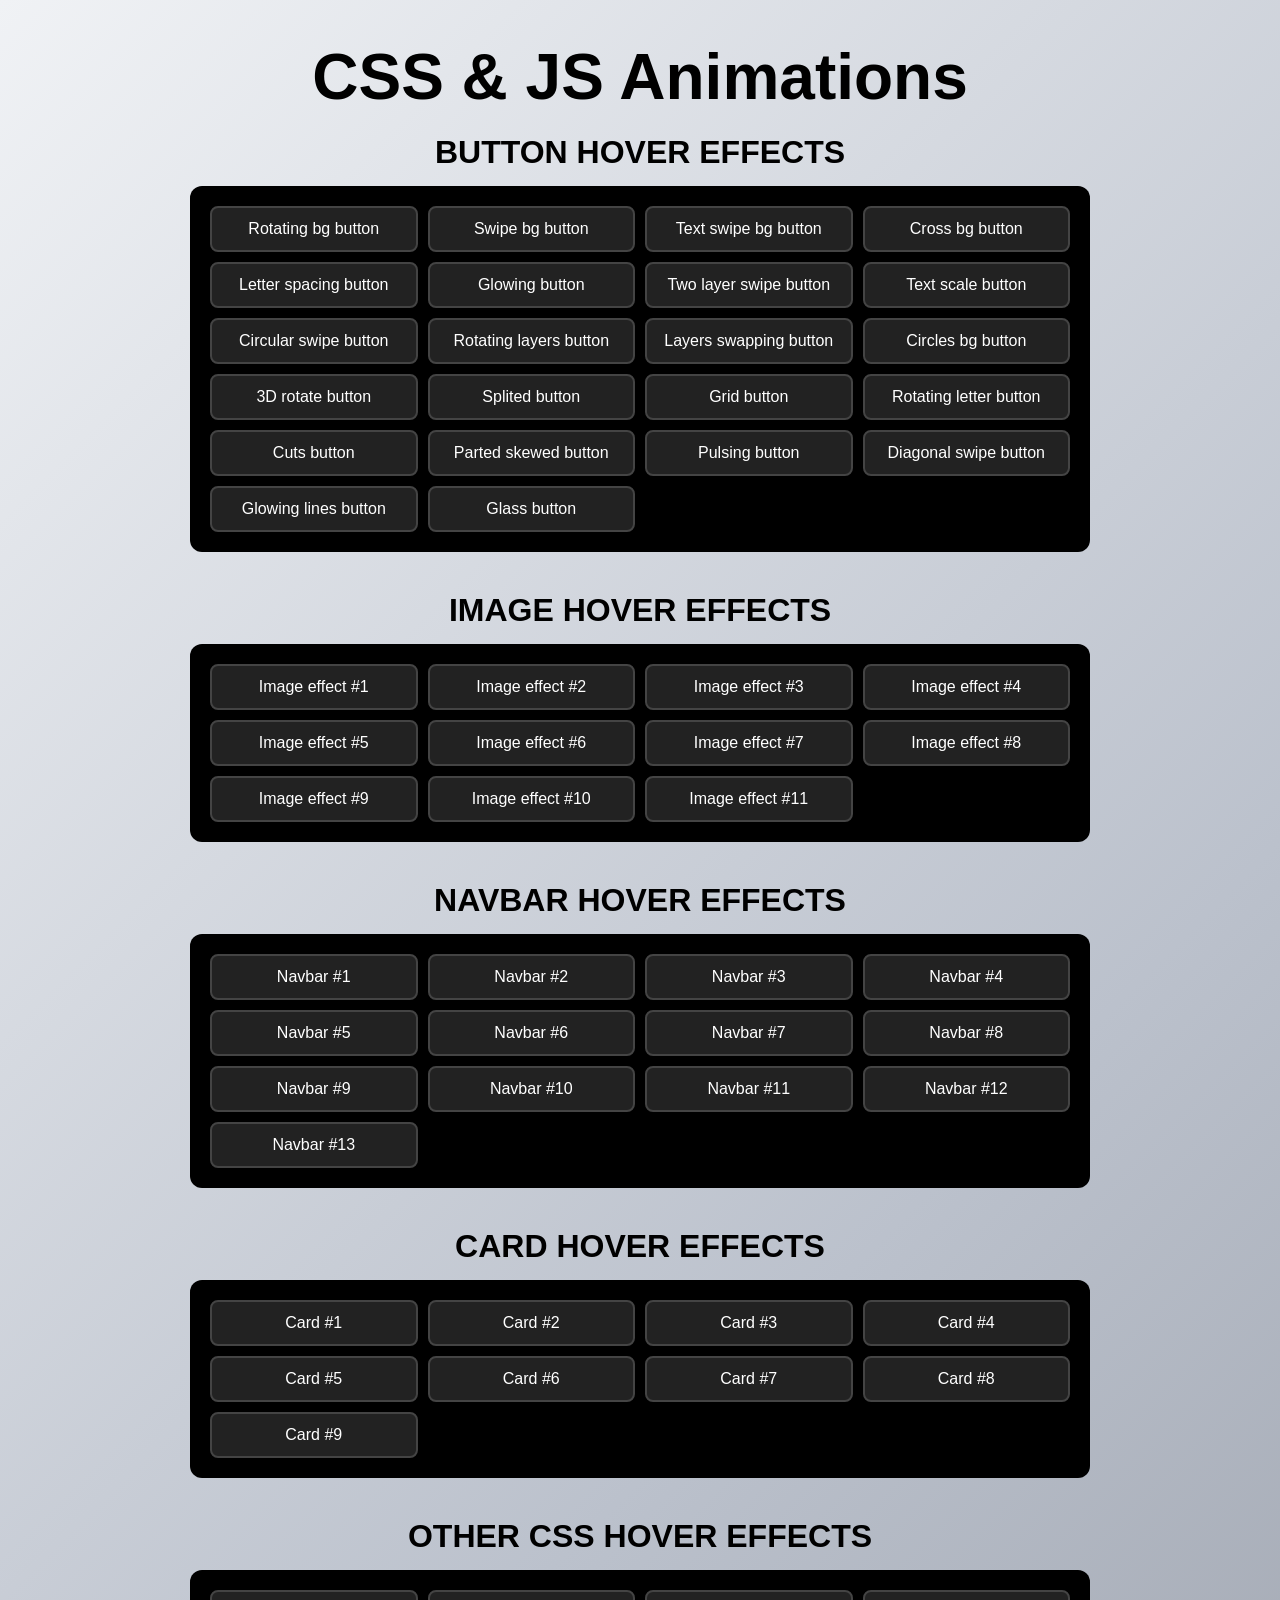
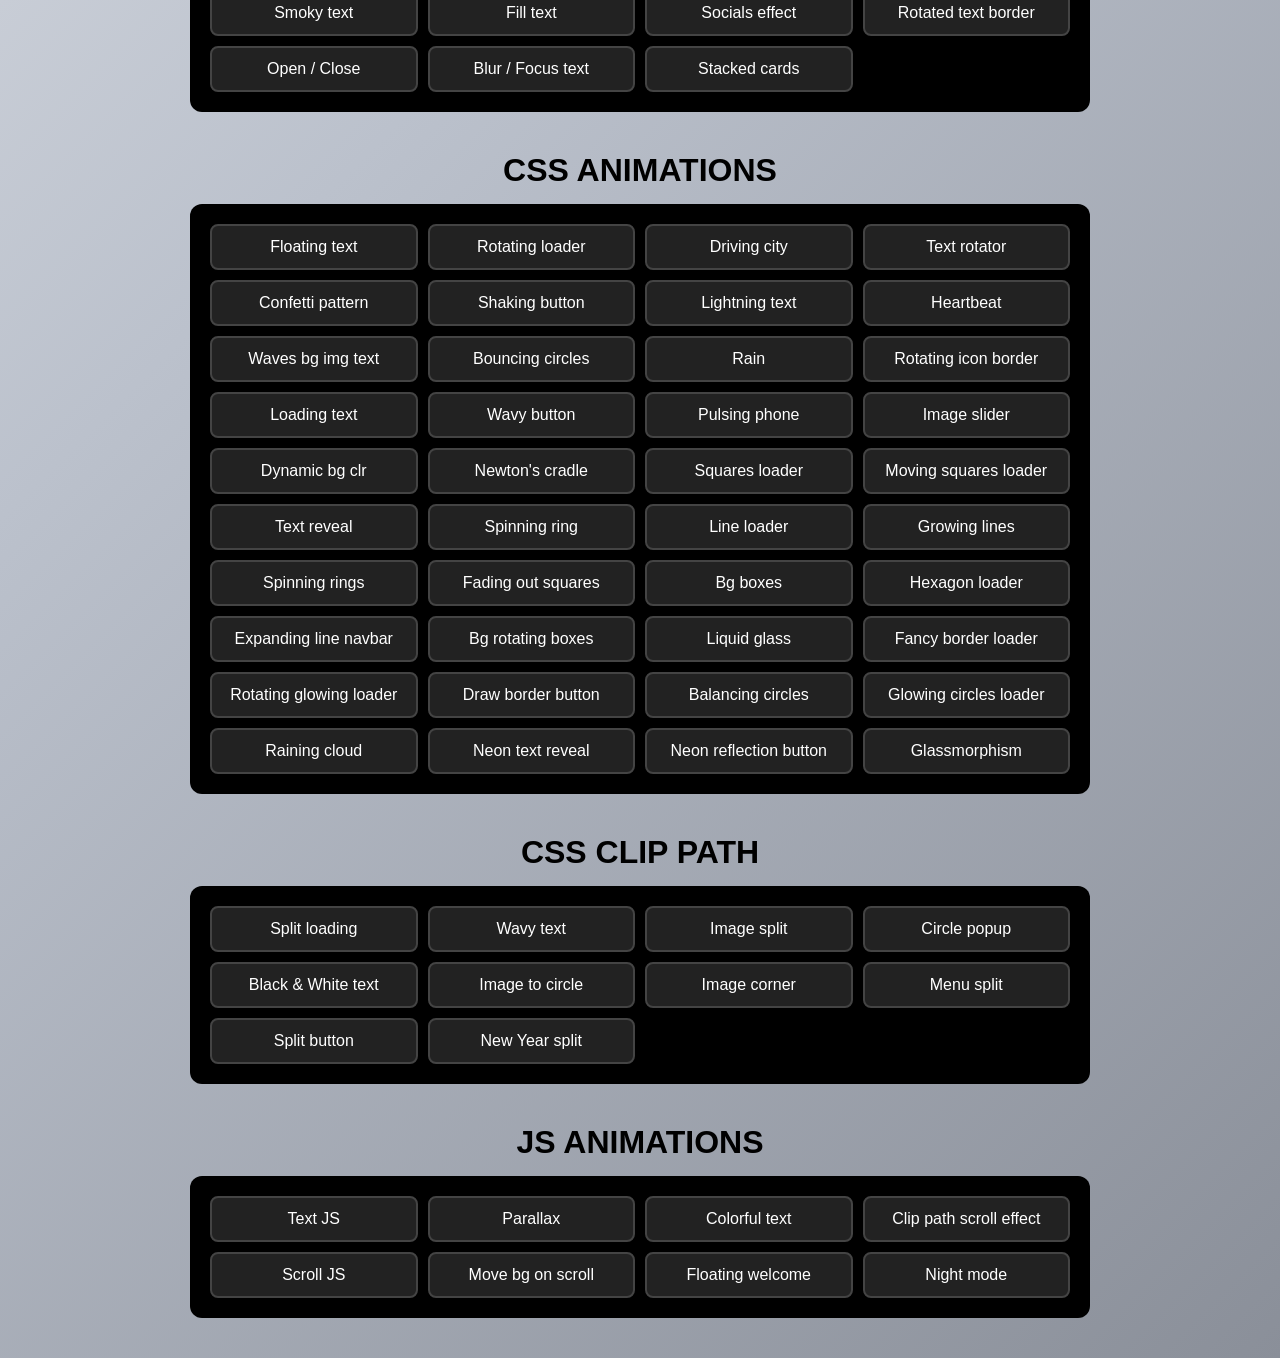
==== index.html @ e8895941 "Add night mode feature with HTML, CSS, and JavaScript" ====
<!DOCTYPE html>
<html lang="en">
  <head>
    <meta charset="UTF-8" />
    <meta name="viewport" content="width=device-width, initial-scale=1.0" />
    <title>CSS & JS Animations</title>
    <link rel="stylesheet" href="styles.css" />
  </head>
  <body>
    <div class="container">
      <h1 class="title">CSS & JS Animations</h1>
      <section class="section">
        <h2 class="section-title">Button hover effects</h2>
        <ul class="grid">
          <li class="grid-item">
            <a href="rotating-bg-button" class="btn">Rotating bg button</a>
          </li>
          <li class="grid-item">
            <a href="swipe-bg-button" class="btn">Swipe bg button</a>
          </li>
          <li class="grid-item">
            <a href="text-swipe-bg-button" class="btn">Text swipe bg button</a>
          </li>
          <li class="grid-item">
            <a href="cross-bg-button" class="btn">Cross bg button</a>
          </li>
          <li class="grid-item">
            <a href="letter-spacing-button" class="btn"
              >Letter spacing button</a
            >
          </li>
          <li class="grid-item">
            <a href="glowing-button" class="btn">Glowing button</a>
          </li>
          <li class="grid-item">
            <a href="two-layer-swipe-button" class="btn"
              >Two layer swipe button</a
            >
          </li>
          <li class="grid-item">
            <a href="text-scale-button" class="btn">Text scale button</a>
          </li>
          <li class="grid-item">
            <a href="circular-swipe-button" class="btn"
              >Circular swipe button</a
            >
          </li>
          <li class="grid-item">
            <a href="rotating-layers-button" class="btn"
              >Rotating layers button</a
            >
          </li>
          <li class="grid-item">
            <a href="layers-swapping-button" class="btn"
              >Layers swapping button</a
            >
          </li>
          <li class="grid-item">
            <a href="circles-bg-button" class="btn">Circles bg button</a>
          </li>
          <li class="grid-item">
            <a href="3d-rotate-button" class="btn">3D rotate button</a>
          </li>
          <li class="grid-item">
            <a href="splited-button" class="btn">Splited button</a>
          </li>
          <li class="grid-item">
            <a href="grid-button" class="btn">Grid button</a>
          </li>
          <li class="grid-item">
            <a href="rotating-letter-button" class="btn"
              >Rotating letter button</a
            >
          </li>
          <li class="grid-item">
            <a href="cuts-button" class="btn">Cuts button</a>
          </li>
          <li class="grid-item">
            <a href="parted-skewed-button" class="btn">Parted skewed button</a>
          </li>
          <li class="grid-item">
            <a href="pulsing-button" class="btn">Pulsing button</a>
          </li>
          <li class="grid-item">
            <a href="diagonal-swipe-button" class="btn"
              >Diagonal swipe button</a
            >
          </li>
          <li class="grid-item">
            <a href="glowing-lines-button" class="btn">Glowing lines button</a>
          </li>
          <li class="grid-item">
            <a href="glass-button" class="btn">Glass button</a>
          </li>
        </ul>
      </section>
      <section class="section">
        <h2 class="section-title">Image hover effects</h2>
        <ul class="grid">
          <li class="grid-item">
            <a href="image-effect-1" class="btn">Image effect #1</a>
          </li>
          <li class="grid-item">
            <a href="image-effect-2" class="btn">Image effect #2</a>
          </li>
          <li class="grid-item">
            <a href="image-effect-3" class="btn">Image effect #3</a>
          </li>
          <li class="grid-item">
            <a href="image-effect-4" class="btn">Image effect #4</a>
          </li>
          <li class="grid-item">
            <a href="image-effect-5" class="btn">Image effect #5</a>
          </li>
          <li class="grid-item">
            <a href="image-effect-6" class="btn">Image effect #6</a>
          </li>
          <li class="grid-item">
            <a href="image-effect-7" class="btn">Image effect #7</a>
          </li>
          <li class="grid-item">
            <a href="image-effect-8" class="btn">Image effect #8</a>
          </li>
          <li class="grid-item">
            <a href="image-effect-9" class="btn">Image effect #9</a>
          </li>
          <li class="grid-item">
            <a href="image-effect-10" class="btn">Image effect #10</a>
          </li>
          <li class="grid-item">
            <a href="image-effect-11" class="btn">Image effect #11</a>
          </li>
        </ul>
      </section>
      <section class="section">
        <h2 class="section-title">Navbar hover effects</h2>
        <ul class="grid">
          <li class="grid-item">
            <a href="navbar-1" class="btn">Navbar #1</a>
          </li>
          <li class="grid-item">
            <a href="navbar-2" class="btn">Navbar #2</a>
          </li>
          <li class="grid-item">
            <a href="navbar-3" class="btn">Navbar #3</a>
          </li>
          <li class="grid-item">
            <a href="navbar-4" class="btn">Navbar #4</a>
          </li>
          <li class="grid-item">
            <a href="navbar-5" class="btn">Navbar #5</a>
          </li>
          <li class="grid-item">
            <a href="navbar-6" class="btn">Navbar #6</a>
          </li>
          <li class="grid-item">
            <a href="navbar-7" class="btn">Navbar #7</a>
          </li>
          <li class="grid-item">
            <a href="navbar-8" class="btn">Navbar #8</a>
          </li>
          <li class="grid-item">
            <a href="navbar-9" class="btn">Navbar #9</a>
          </li>
          <li class="grid-item">
            <a href="navbar-10" class="btn">Navbar #10</a>
          </li>
          <li class="grid-item">
            <a href="navbar-11" class="btn">Navbar #11</a>
          </li>
          <li class="grid-item">
            <a href="navbar-12" class="btn">Navbar #12</a>
          </li>
          <li class="grid-item">
            <a href="navbar-13" class="btn">Navbar #13</a>
          </li>
        </ul>
      </section>
      <section class="section">
        <h2 class="section-title">Card hover effects</h2>
        <ul class="grid">
          <li class="grid-item">
            <a href="card-1" class="btn">Card #1</a>
          </li>
          <li class="grid-item">
            <a href="card-2" class="btn">Card #2</a>
          </li>
          <li class="grid-item">
            <a href="card-3" class="btn">Card #3</a>
          </li>
          <li class="grid-item">
            <a href="card-4" class="btn">Card #4</a>
          </li>
          <li class="grid-item">
            <a href="card-5" class="btn">Card #5</a>
          </li>
          <li class="grid-item">
            <a href="card-6" class="btn">Card #6</a>
          </li>
          <li class="grid-item">
            <a href="card-7" class="btn">Card #7</a>
          </li>
          <li class="grid-item">
            <a href="card-8" class="btn">Card #8</a>
          </li>
          <li class="grid-item">
            <a href="card-9" class="btn">Card #9</a>
          </li>
        </ul>
      </section>
      <section class="section">
        <h2 class="section-title">Other CSS hover effects</h2>
        <ul class="grid">
          <li class="grid-item">
            <a href="smoky-text" class="btn">Smoky text</a>
          </li>
          <li class="grid-item">
            <a href="fill-text" class="btn">Fill text</a>
          </li>
          <li class="grid-item">
            <a href="socials-effect" class="btn">Socials effect</a>
          </li>
          <li class="grid-item">
            <a href="rotated-text-border" class="btn">Rotated text border</a>
          </li>
          <li class="grid-item">
            <a href="open-close" class="btn">Open / Close</a>
          </li>
          <li class="grid-item">
            <a href="blur-focus-text" class="btn">Blur / Focus text</a>
          </li>
          <li class="grid-item">
            <a href="stacked-cards" class="btn">Stacked cards</a>
          </li>
        </ul>
      </section>
      <section class="section">
        <h2 class="section-title">CSS Animations</h2>
        <ul class="grid">
          <li class="grid-item">
            <a href="floating-text" class="btn">Floating text</a>
          </li>
          <li class="grid-item">
            <a href="rotating-loader" class="btn">Rotating loader</a>
          </li>
          <li class="grid-item">
            <a href="driving-city" class="btn">Driving city</a>
          </li>
          <li class="grid-item">
            <a href="text-rotator" class="btn">Text rotator</a>
          </li>
          <li class="grid-item">
            <a href="confetti-pattern" class="btn">Confetti pattern</a>
          </li>
          <li class="grid-item">
            <a href="shaking-button" class="btn">Shaking button</a>
          </li>
          <li class="grid-item">
            <a href="lightning-text" class="btn">Lightning text</a>
          </li>
          <li class="grid-item">
            <a href="heartbeat" class="btn">Heartbeat</a>
          </li>
          <li class="grid-item">
            <a href="waves-bgimg-text" class="btn">Waves bg img text</a>
          </li>
          <li class="grid-item">
            <a href="bouncing-circles" class="btn">Bouncing circles</a>
          </li>
          <li class="grid-item">
            <a href="rain" class="btn">Rain</a>
          </li>
          <li class="grid-item">
            <a href="rotating-icon-border" class="btn">Rotating icon border</a>
          </li>
          <li class="grid-item">
            <a href="loading-text" class="btn">Loading text</a>
          </li>
          <li class="grid-item">
            <a href="wavy-button" class="btn">Wavy button</a>
          </li>
          <li class="grid-item">
            <a href="pulsing-phone" class="btn">Pulsing phone</a>
          </li>
          <li class="grid-item">
            <a href="image-slider" class="btn">Image slider</a>
          </li>
          <li class="grid-item">
            <a href="dynamic-bg-clr" class="btn">Dynamic bg clr</a>
          </li>
          <li class="grid-item">
            <a href="newton-cradle" class="btn">Newton's cradle</a>
          </li>
          <li class="grid-item">
            <a href="squares-loader" class="btn">Squares loader</a>
          </li>
          <li class="grid-item">
            <a href="moving-squares" class="btn">Moving squares loader</a>
          </li>
          <li class="grid-item">
            <a href="text-reveal" class="btn">Text reveal</a>
          </li>
          <li class="grid-item">
            <a href="spinning-ring" class="btn">Spinning ring</a>
          </li>
          <li class="grid-item">
            <a href="line-loader" class="btn">Line loader</a>
          </li>
          <li class="grid-item">
            <a href="growing-lines" class="btn">Growing lines</a>
          </li>
          <li class="grid-item">
            <a href="spinning-rings" class="btn">Spinning rings</a>
          </li>
          <li class="grid-item">
            <a href="fading-out-squares" class="btn">Fading out squares</a>
          </li>
          <li class="grid-item">
            <a href="bg-boxes" class="btn">Bg boxes</a>
          </li>
          <li class="grid-item">
            <a href="hexagon-loader" class="btn">Hexagon loader</a>
          </li>
          <li class="grid-item">
            <a href="expanding-line-navbar" class="btn"
              >Expanding line navbar</a
            >
          </li>
          <li class="grid-item">
            <a href="bg-rotating-boxes" class="btn">Bg rotating boxes</a>
          </li>
          <li class="grid-item">
            <a href="liquid" class="btn">Liquid glass</a>
          </li>
          <li class="grid-item">
            <a href="fancy-border-loader" class="btn">Fancy border loader</a>
          </li>
          <li class="grid-item">
            <a href="rotating-glowing-loader" class="btn"
              >Rotating glowing loader</a
            >
          </li>
          <li class="grid-item">
            <a href="draw-border-button" class="btn">Draw border button</a>
          </li>
          <li class="grid-item">
            <a href="balancing-circles" class="btn">Balancing circles</a>
          </li>
          <li class="grid-item">
            <a href="glowing-circles-loader" class="btn"
              >Glowing circles loader</a
            >
          </li>
          <li class="grid-item">
            <a href="raining-cloud" class="btn">Raining cloud</a>
          </li>
          <li class="grid-item">
            <a href="neon-text-reveal" class="btn">Neon text reveal</a>
          </li>
          <li class="grid-item">
            <a href="neon-reflection-button" class="btn"
              >Neon reflection button</a
            >
          </li>
          <li class="grid-item">
            <a href="glassmorphism" class="btn">Glassmorphism</a>
          </li>
        </ul>
      </section>
      <section class="section">
        <h2 class="section-title">CSS Clip path</h2>
        <ul class="grid">
          <li class="grid-item">
            <a href="split-loading" class="btn">Split loading</a>
          </li>
          <li class="grid-item">
            <a href="wavy-text" class="btn">Wavy text</a>
          </li>
          <li class="grid-item">
            <a href="image-split" class="btn">Image split</a>
          </li>
          <li class="grid-item">
            <a href="circle-popup" class="btn">Circle popup</a>
          </li>
          <li class="grid-item">
            <a href="black-white-text" class="btn">Black & White text</a>
          </li>
          <li class="grid-item">
            <a href="image-to-circle" class="btn">Image to circle</a>
          </li>
          <li class="grid-item">
            <a href="image-corner" class="btn">Image corner</a>
          </li>
          <li class="grid-item">
            <a href="menu-split" class="btn">Menu split</a>
          </li>
          <li class="grid-item">
            <a href="split-button" class="btn">Split button</a>
          </li>
          <li class="grid-item">
            <a href="new-year-split" class="btn">New Year split</a>
          </li>
        </ul>
      </section>
      <section class="section">
        <h2 class="section-title">JS animations</h2>
        <ul class="grid">
          <li class="grid-item">
            <a href="text-js" class="btn">Text JS</a>
          </li>
          <li class="grid-item">
            <a href="parallax" class="btn">Parallax</a>
          </li>
          <li class="grid-item">
            <a href="colorful-text" class="btn">Colorful text</a>
          </li>
          <li class="grid-item">
            <a href="clip-path-js" class="btn">Clip path scroll effect</a>
          </li>
          <li class="grid-item">
            <a href="scroll-js" class="btn">Scroll JS</a>
          </li>
          <li class="grid-item">
            <a href="moving-bg-scroll" class="btn">Move bg on scroll</a>
          </li>
          <li class="grid-item">
            <a href="floating-welcome" class="btn">Floating welcome</a>
          </li>
          <li class="grid-item">
            <a href="night-mode" class="btn">Night mode</a>
          </li>
        </ul>
      </section>
    </div>
  </body>
</html>
---- styles.css ----
* {
  margin: 0;
  padding: 0;
  box-sizing: border-box;
  font-family: Arial, sans-serif;
}

body {
  background: linear-gradient(135deg, #f0f2f5 0%, #bbc1cc 50%, #8a8f99 100%);
}

.container {
  max-width: 900px;
  margin: 40px auto;
  text-align: center;
}

.title {
  font-size: 4rem;
  font-weight: bold;
  margin-bottom: 20px;
}

.section {
  margin-bottom: 40px;
}

.section-title {
  font-size: 2rem;
  font-weight: bold;
  margin-bottom: 15px;
  text-transform: uppercase;
}

.grid {
  display: grid;
  grid-template-columns: repeat(auto-fit, minmax(200px, 1fr));
  gap: 10px;
  list-style: none;
  padding: 20px;
  background: #000;
  border-radius: 12px;
}

.btn {
  display: block;
  padding: 12px 16px;
  font-size: 1rem;
  text-align: center;
  color: #fff;
  background: #222;
  border: 2px solid #444;
  border-radius: 8px;
  text-decoration: none;
  transition: all 0.3s ease;
}

.btn:hover {
  background: #444;
  border-color: #fff;
}
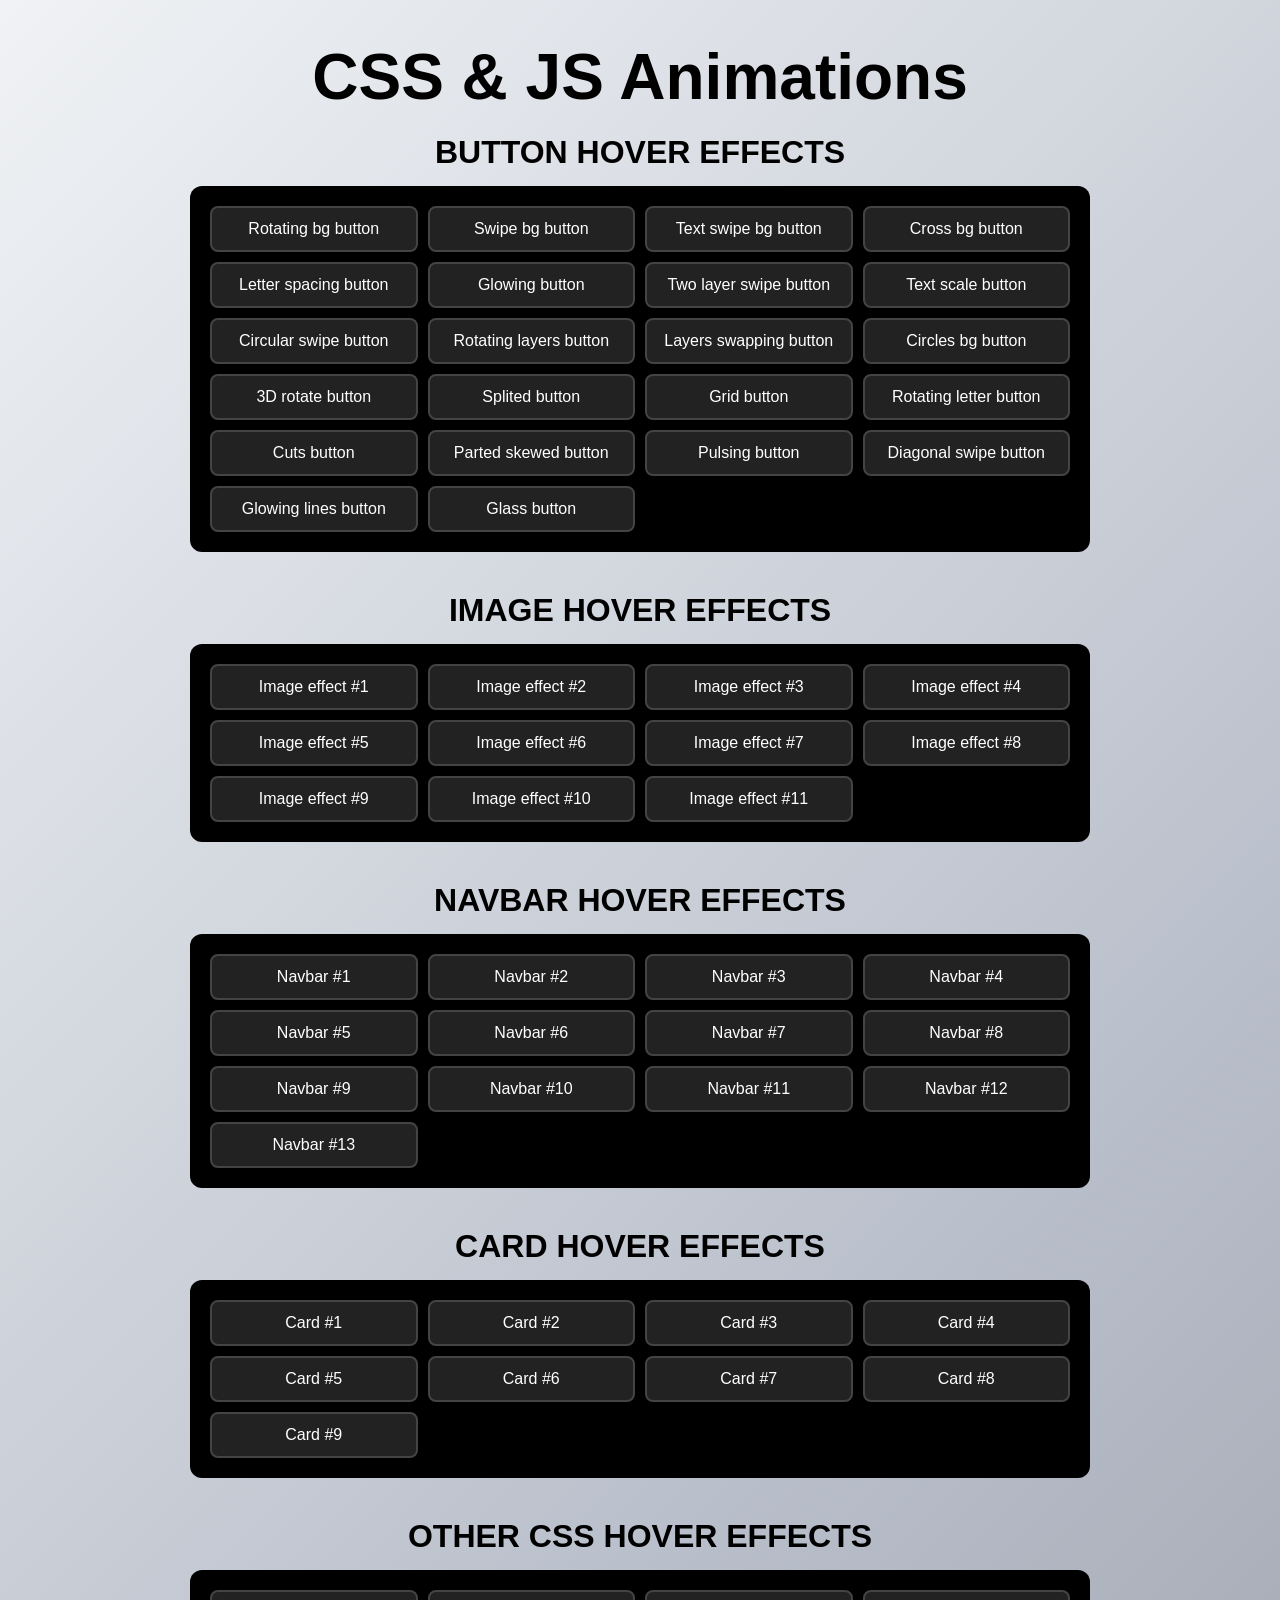
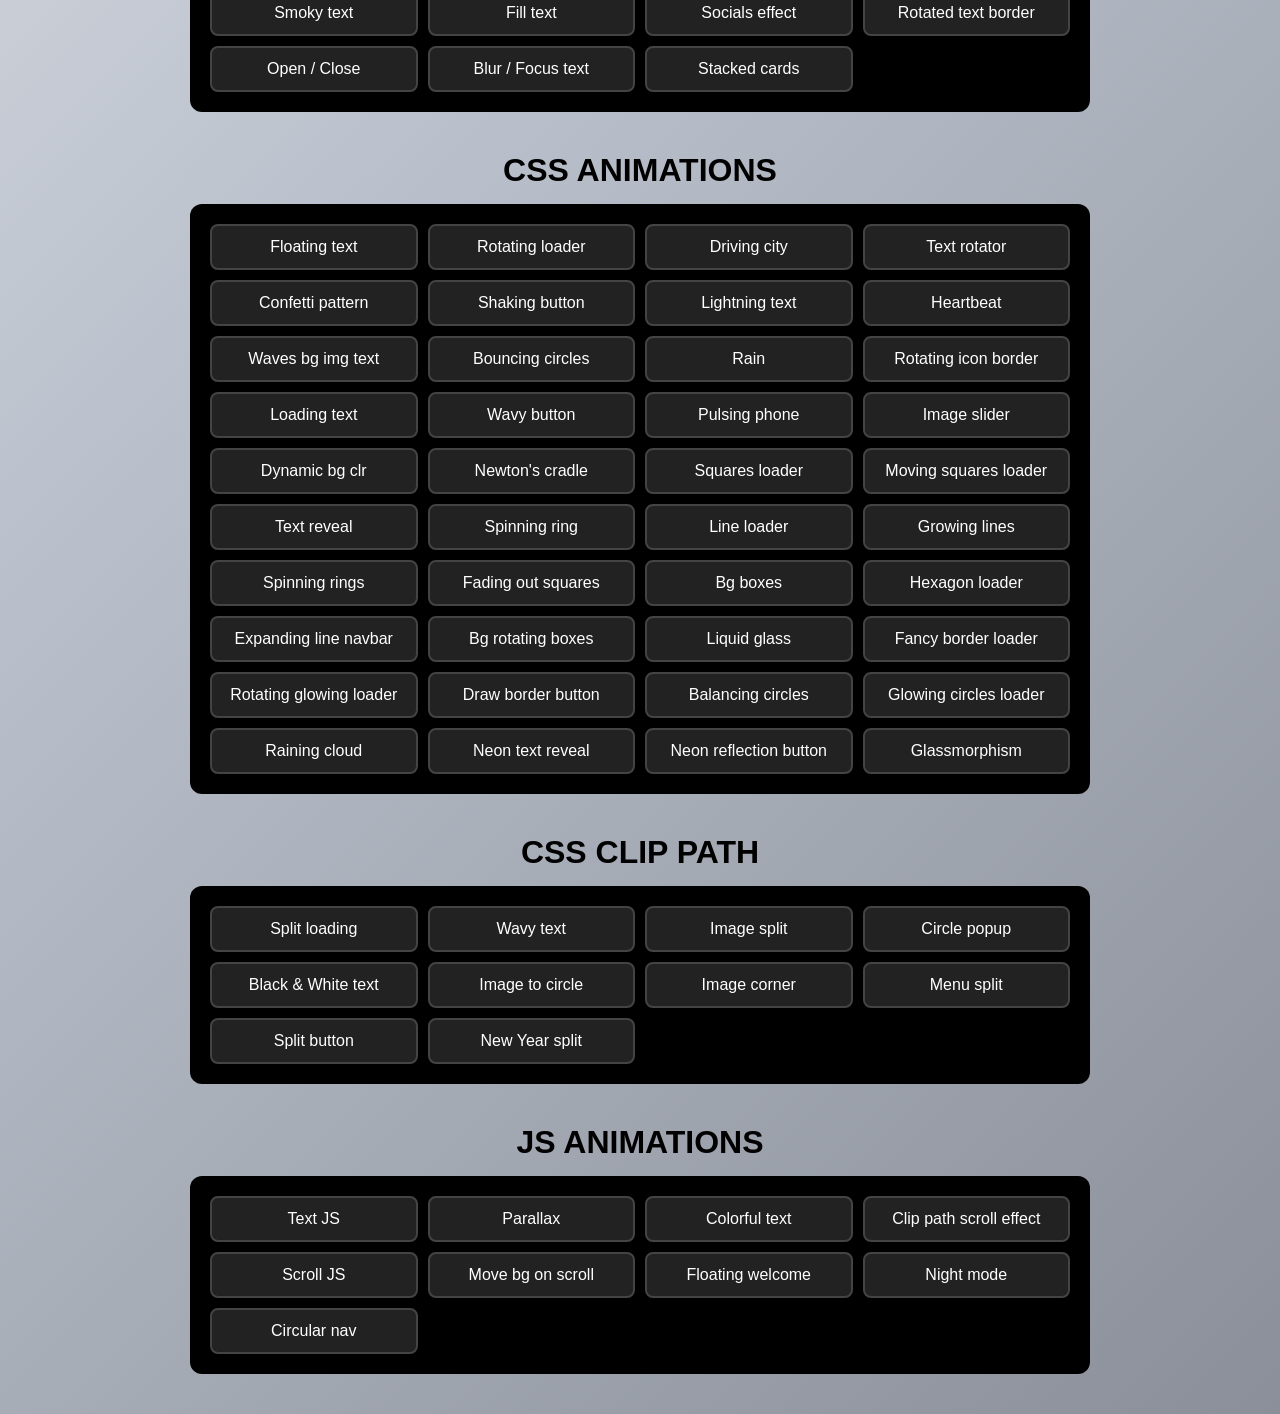
==== commit 52d5f3c6: "Add circular navigation feature with HTML, CSS, and JavaScript" ====
--- a/index.html
+++ b/index.html
@@ -429,6 +429,9 @@
           <li class="grid-item">
             <a href="night-mode" class="btn">Night mode</a>
           </li>
+          <li class="grid-item">
+            <a href="circular-nav" class="btn">Circular nav</a>
+          </li>
         </ul>
       </section>
     </div>
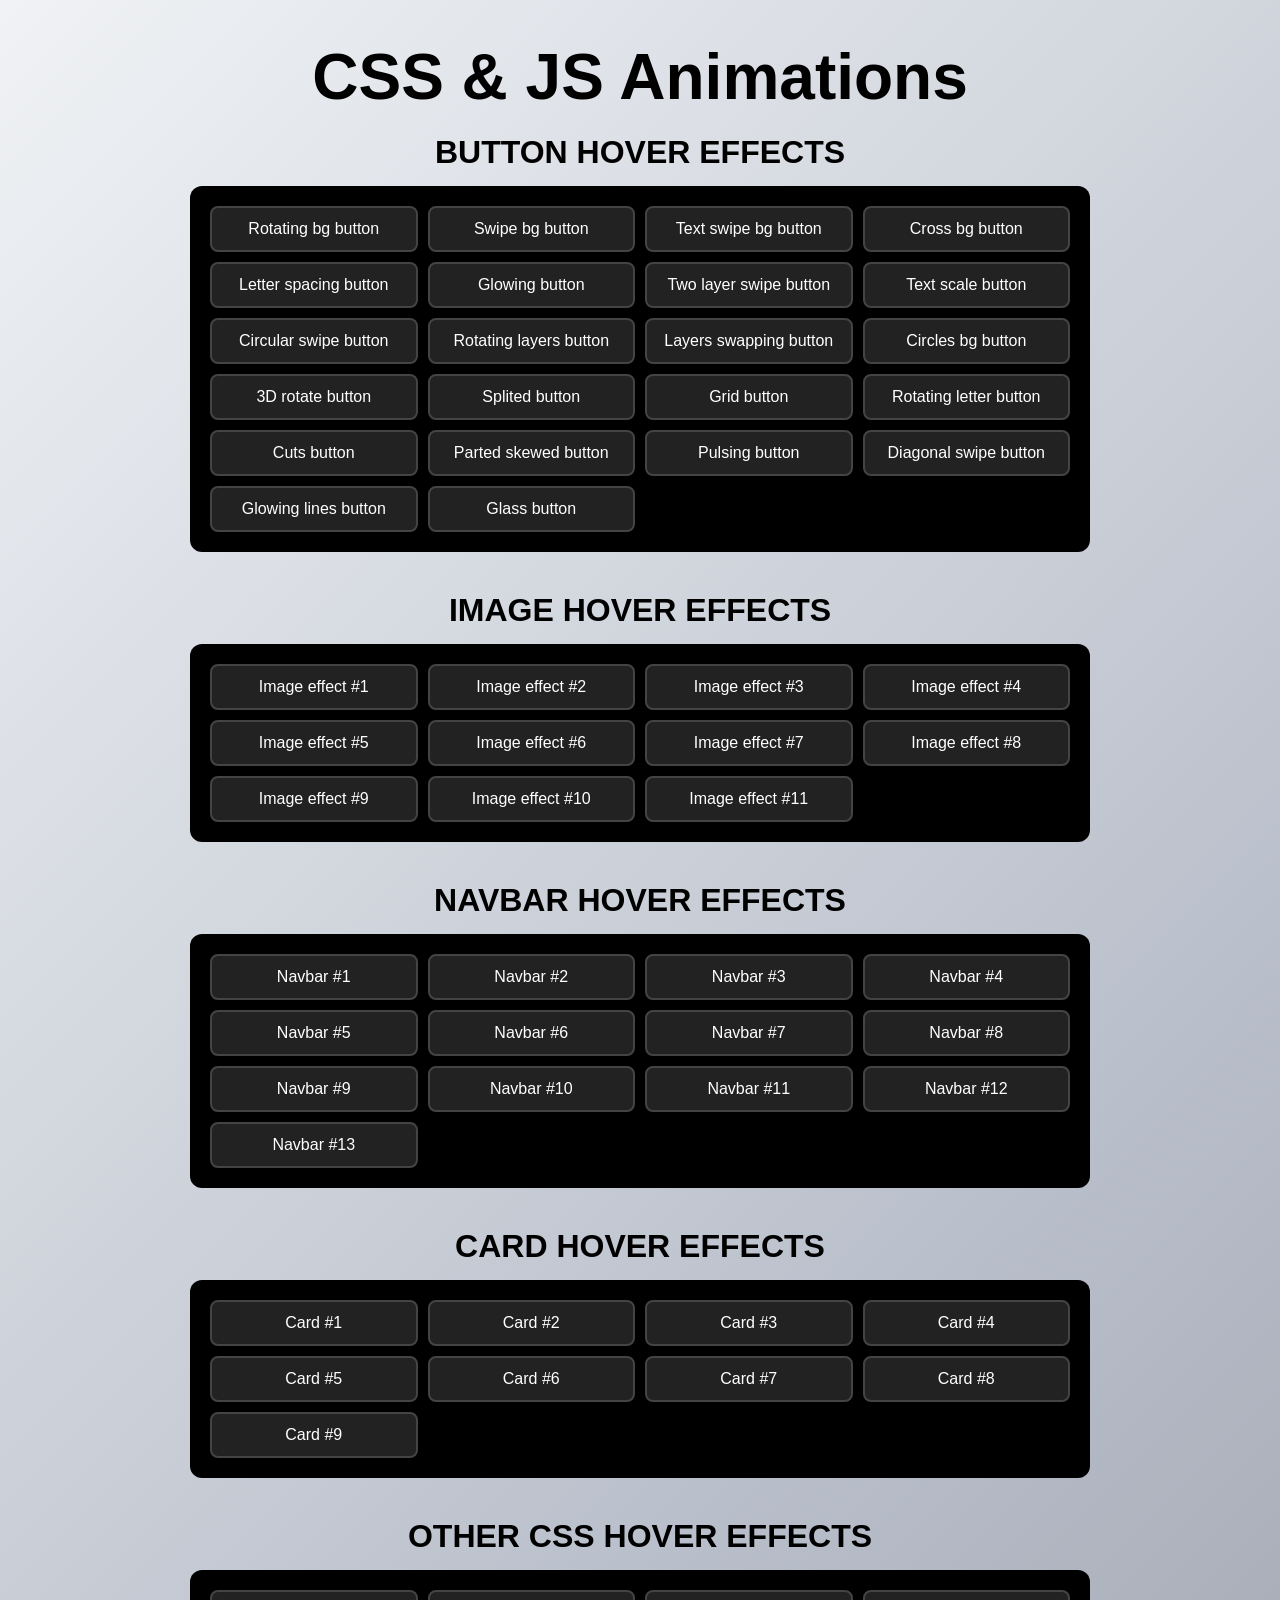
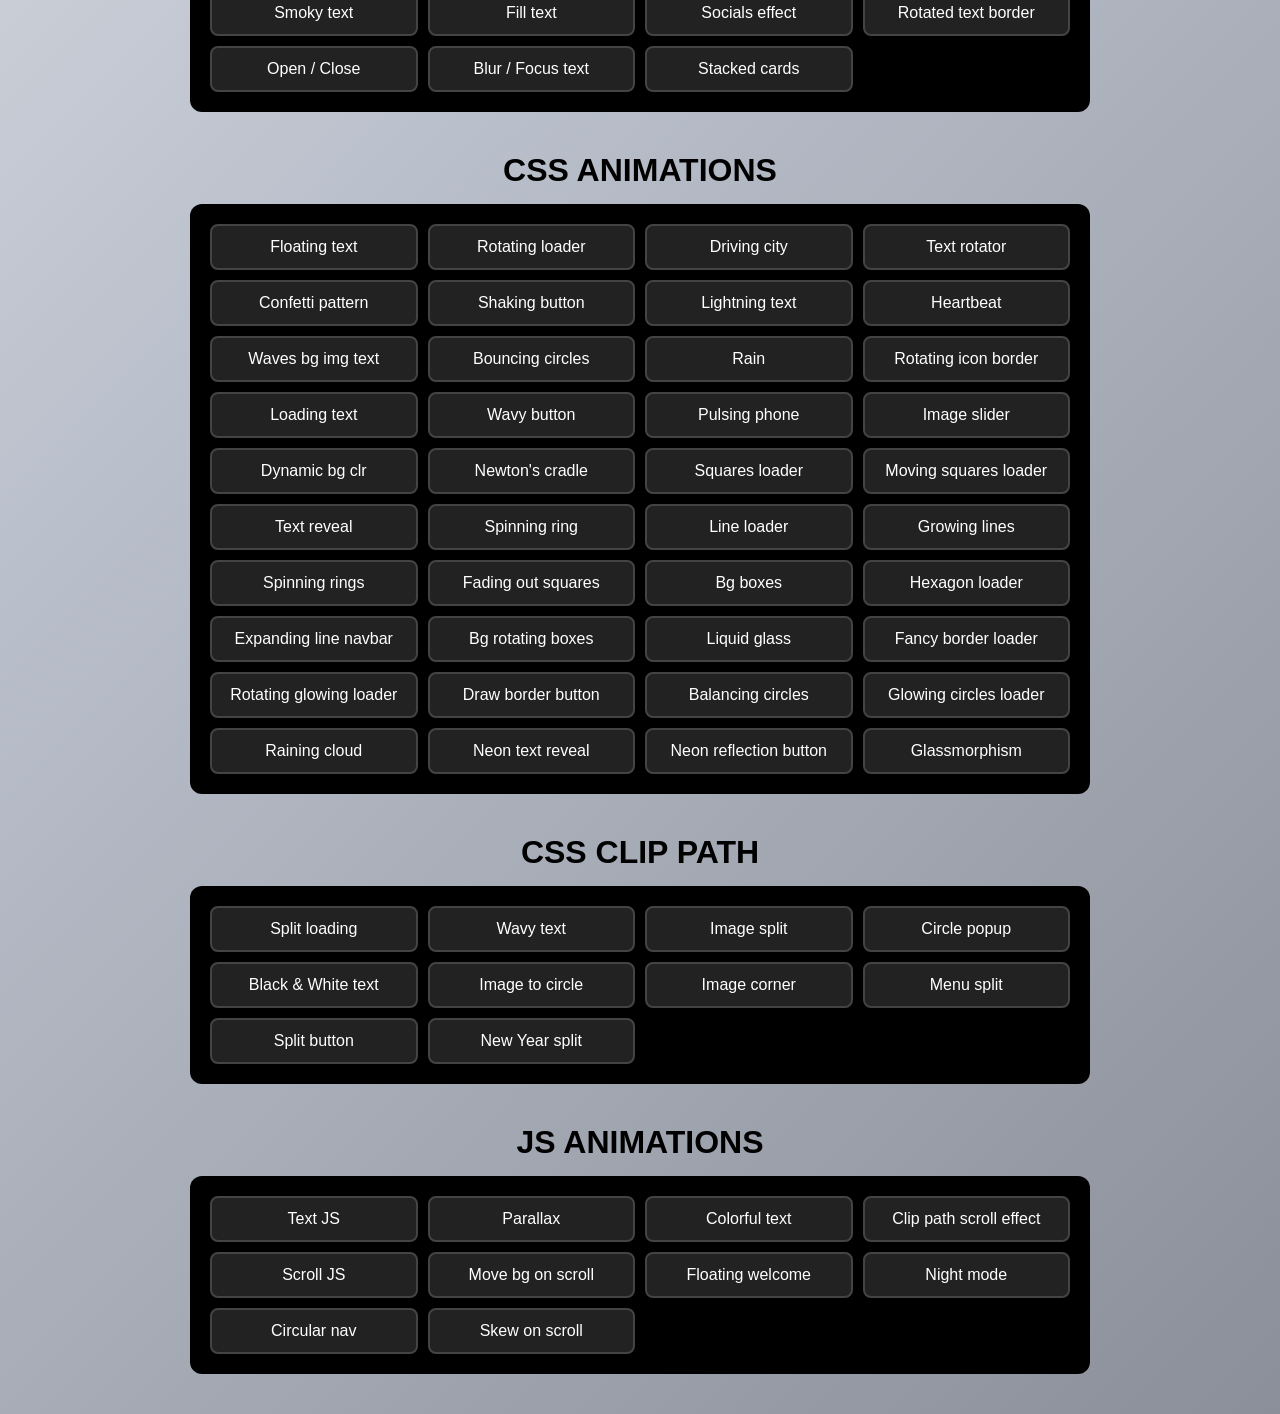
==== commit 7132152a: "Add skew on scroll link to navigation in index.html" ====
--- a/index.html
+++ b/index.html
@@ -432,6 +432,9 @@
           <li class="grid-item">
             <a href="circular-nav" class="btn">Circular nav</a>
           </li>
+          <li class="grid-item">
+            <a href="skew-scroll" class="btn">Skew on scroll</a>
+          </li>
         </ul>
       </section>
     </div>
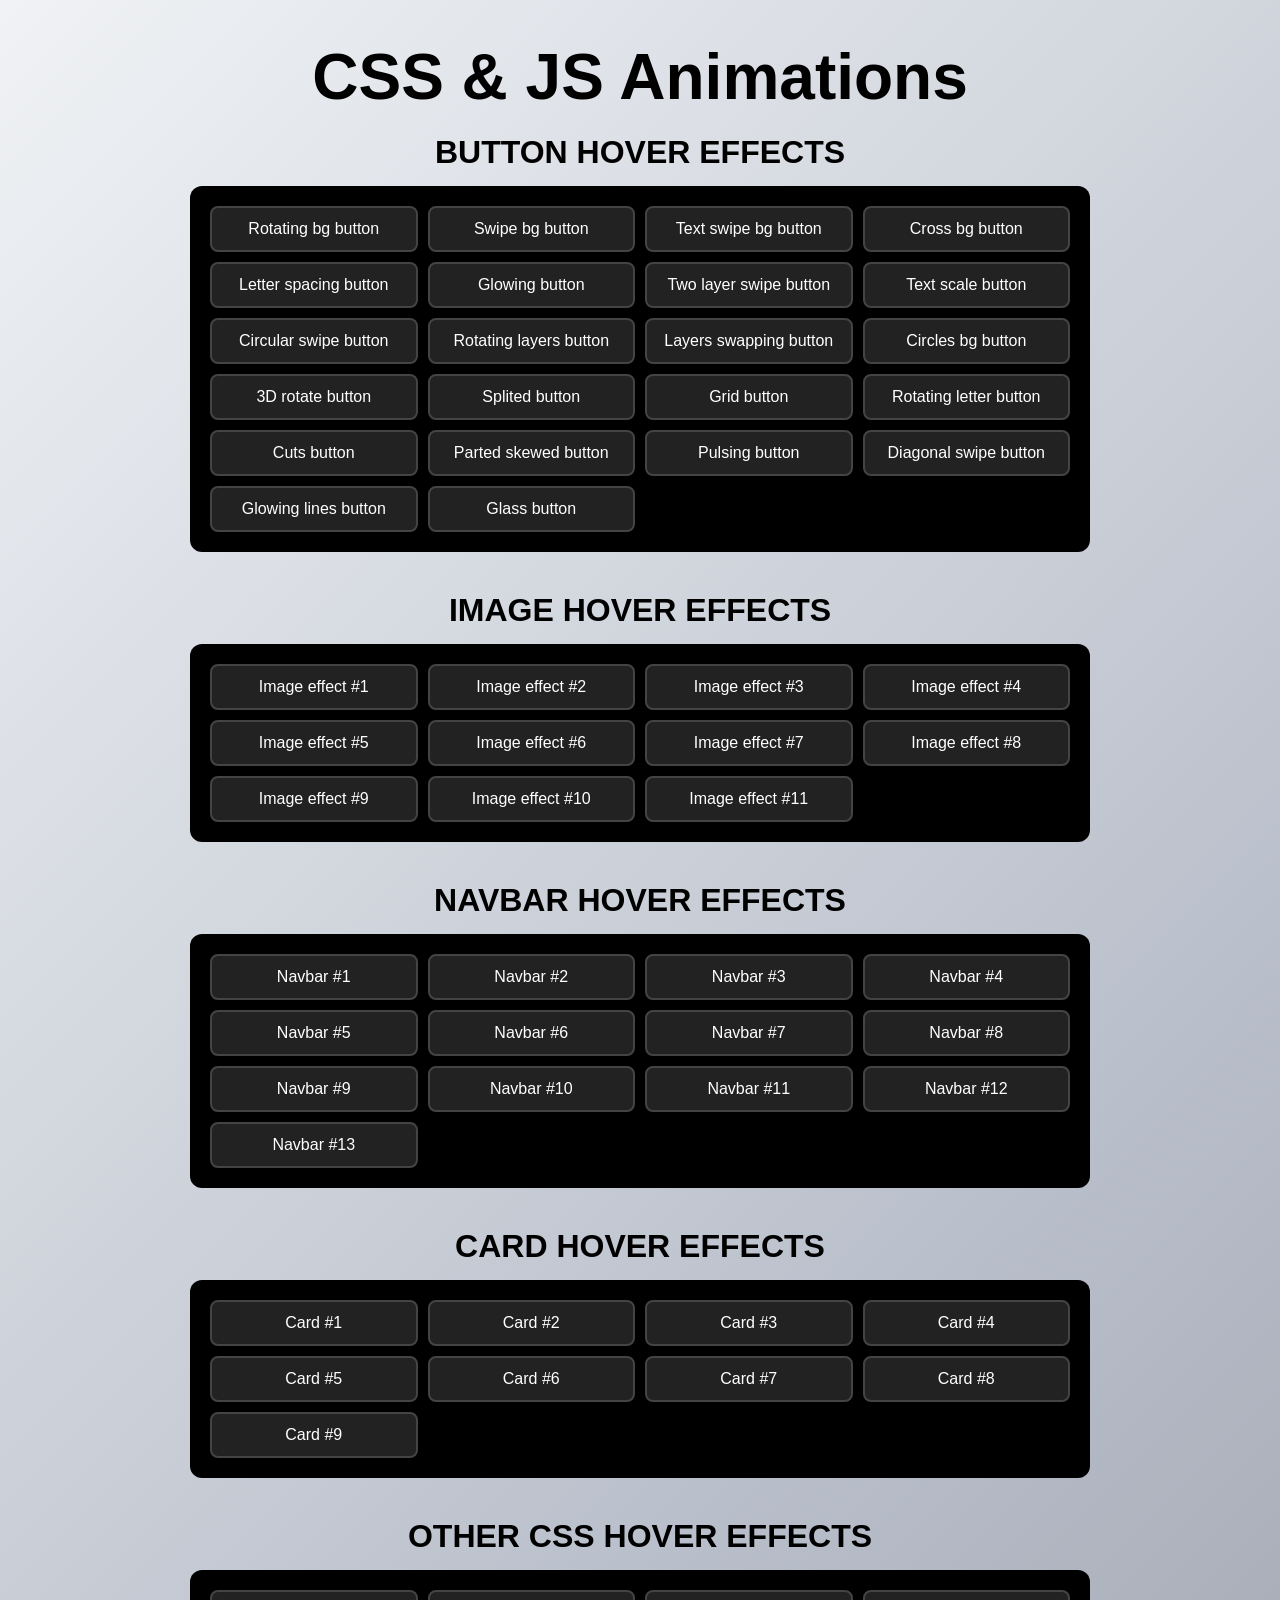
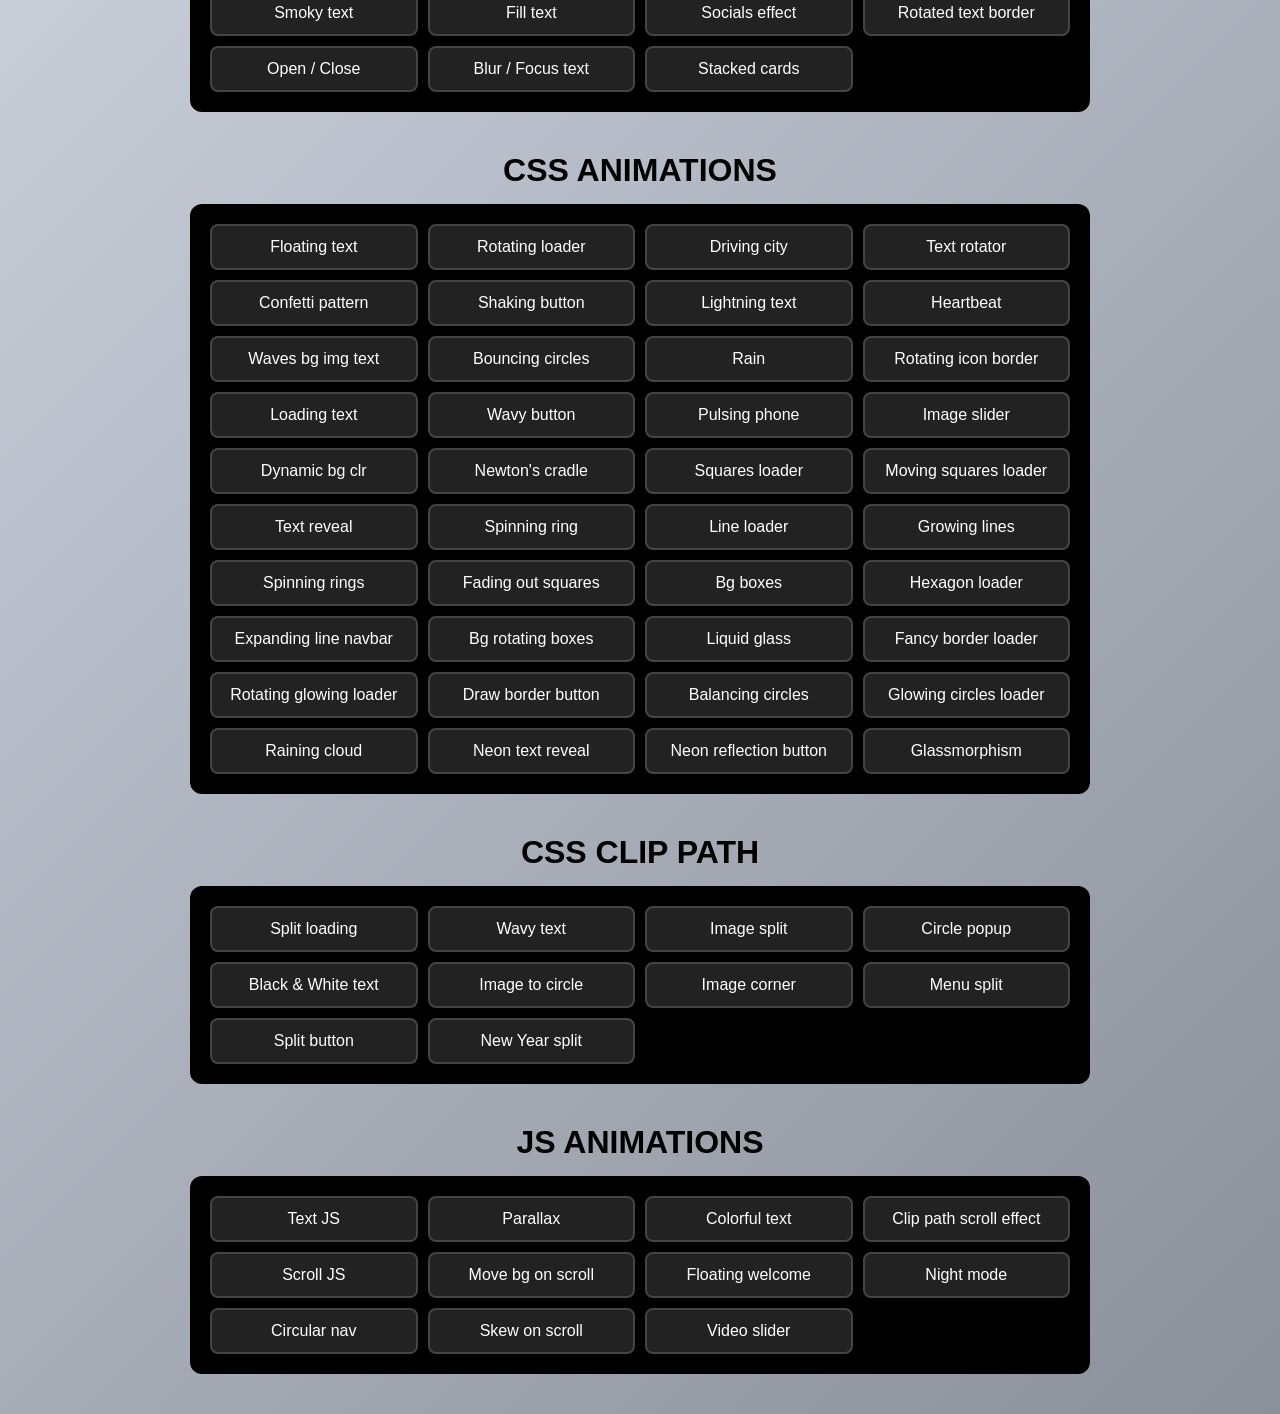
==== commit 30c17741: "Add video slider feature with HTML, CSS, and JavaScript" ====
--- a/index.html
+++ b/index.html
@@ -435,6 +435,9 @@
           <li class="grid-item">
             <a href="skew-scroll" class="btn">Skew on scroll</a>
           </li>
+          <li class="grid-item">
+            <a href="video-slider" class="btn">Video slider</a>
+          </li>
         </ul>
       </section>
     </div>
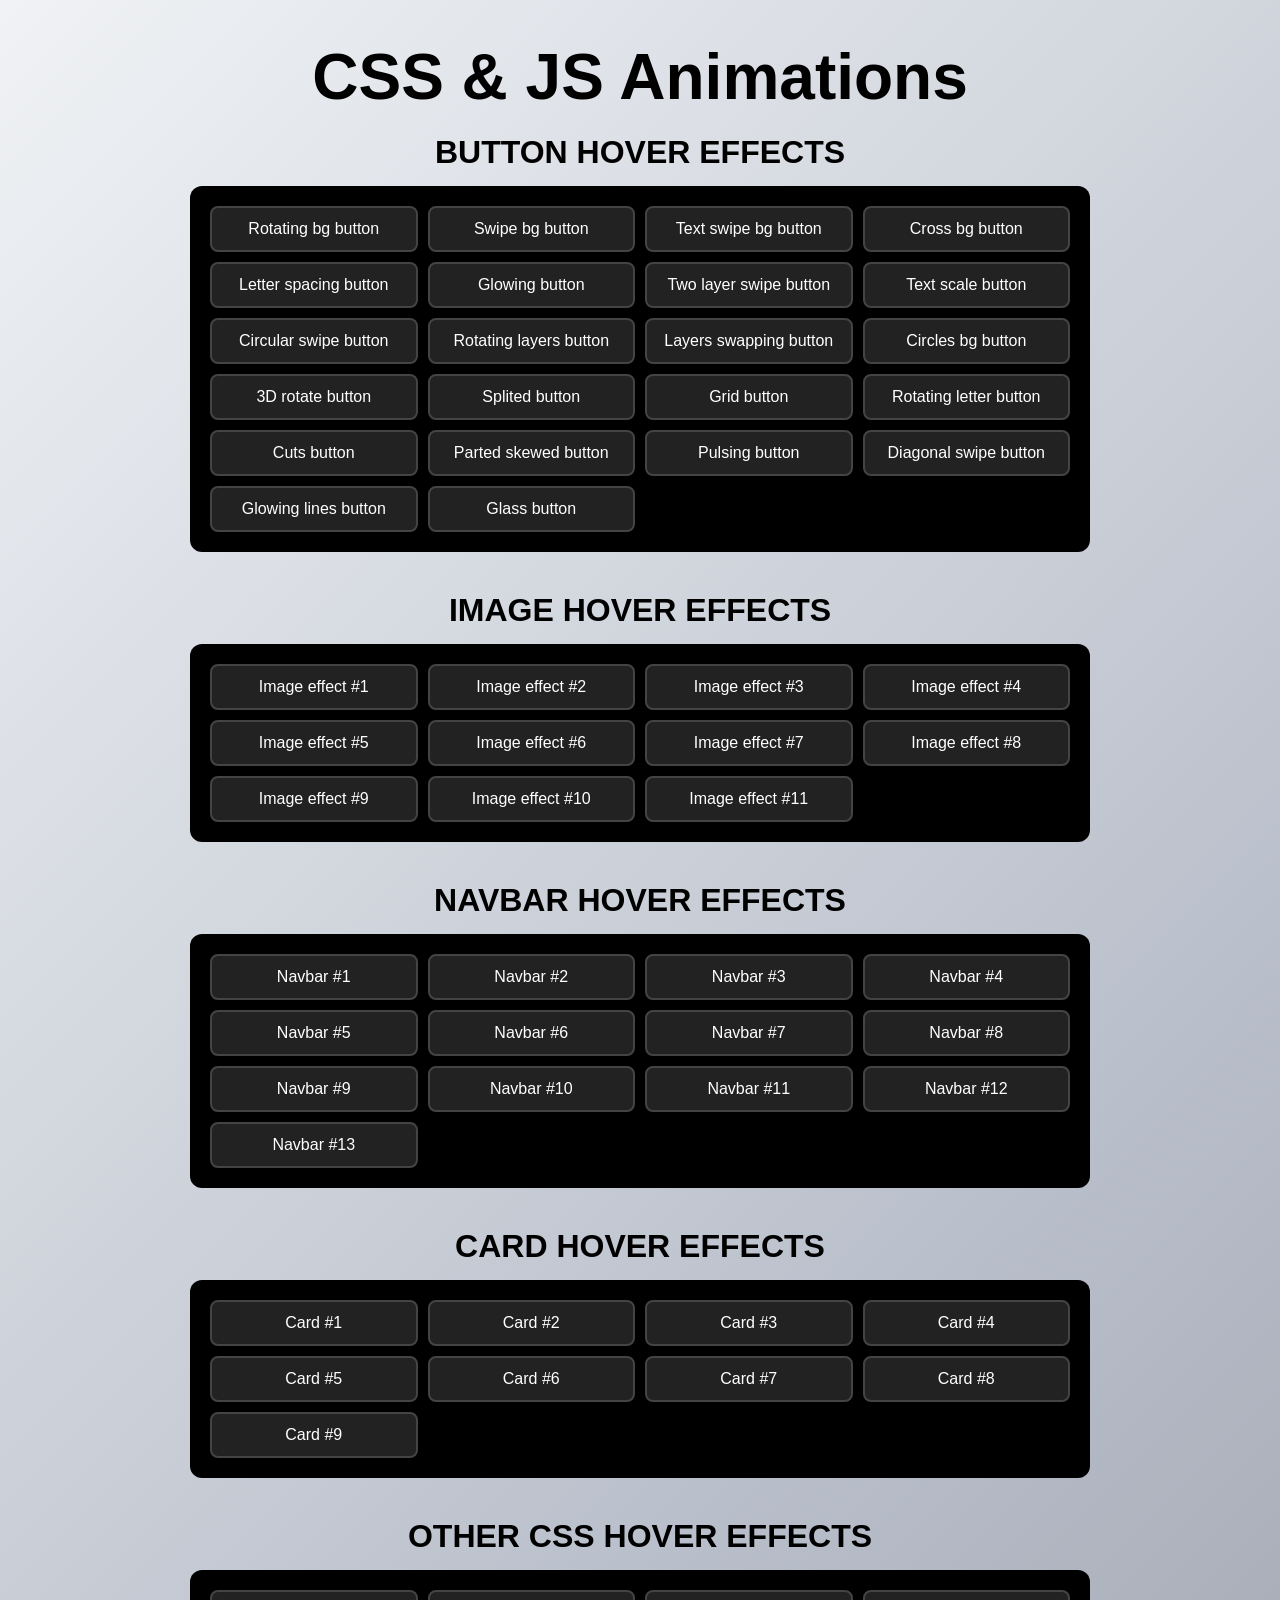
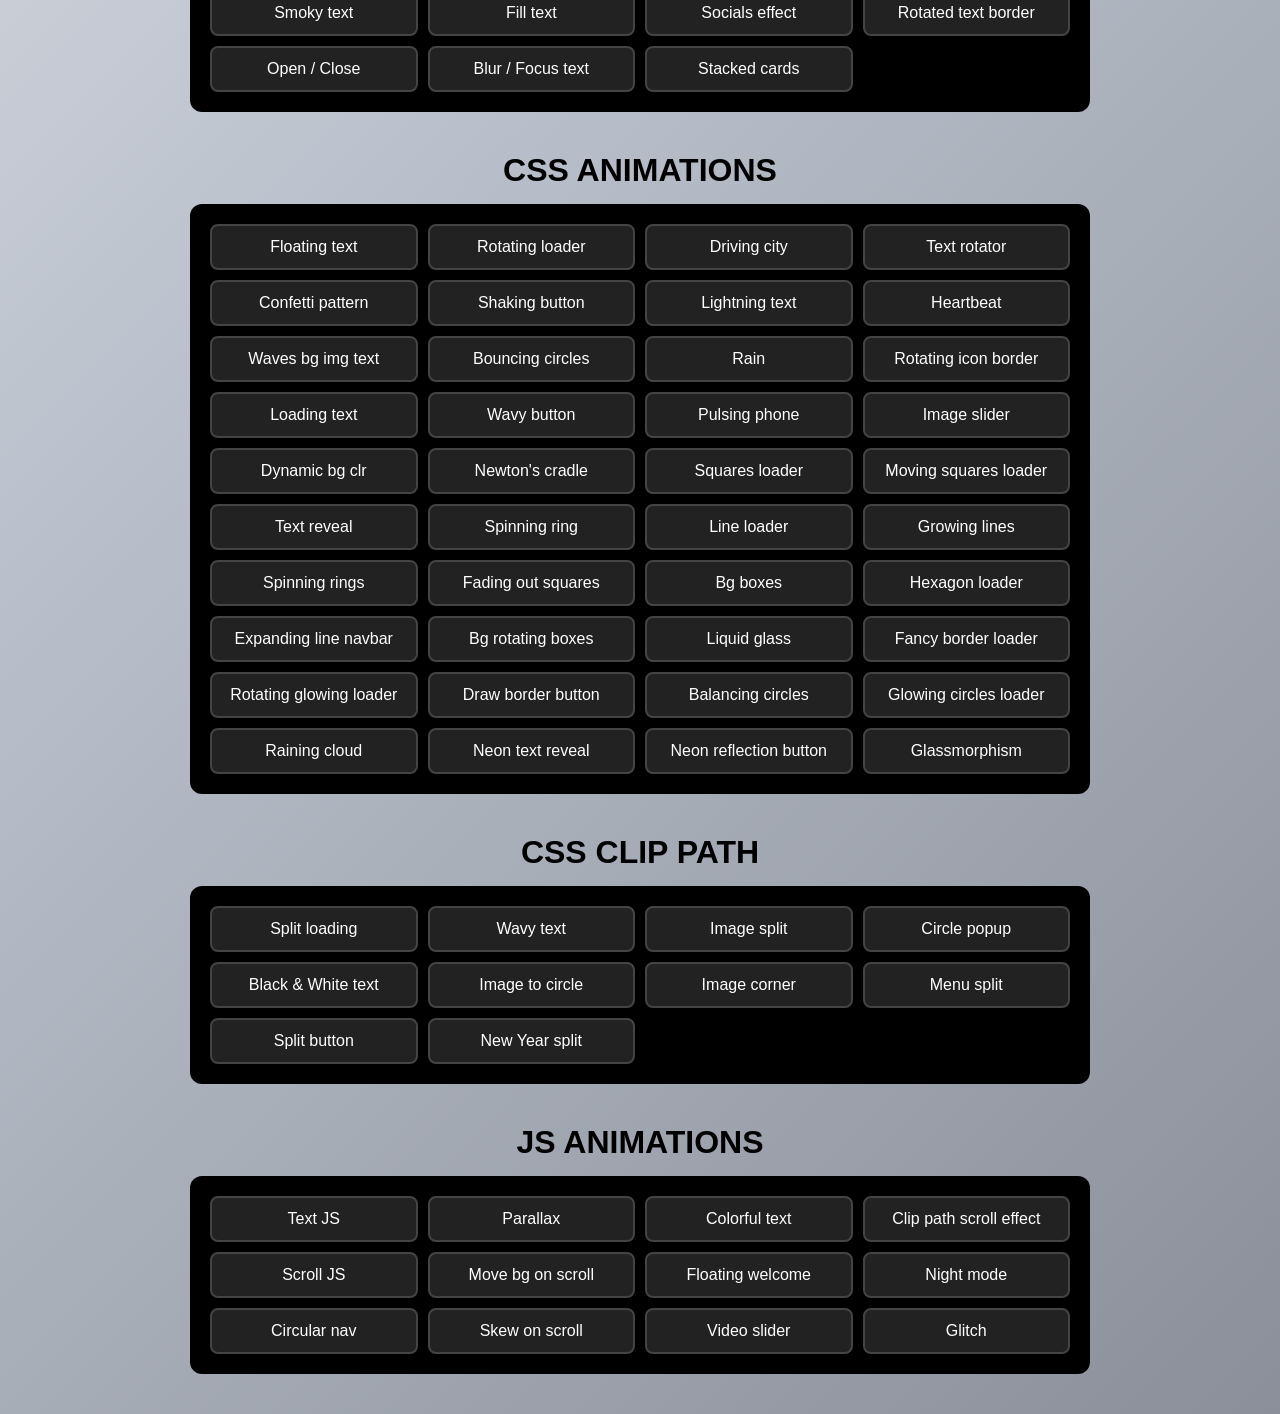
==== commit 7f1a5ed8: "Add glitch feature with HTML, CSS, and JavaScript" ====
--- a/index.html
+++ b/index.html
@@ -438,6 +438,9 @@
           <li class="grid-item">
             <a href="video-slider" class="btn">Video slider</a>
           </li>
+          <li class="grid-item">
+            <a href="glitch" class="btn">Glitch</a>
+          </li>
         </ul>
       </section>
     </div>
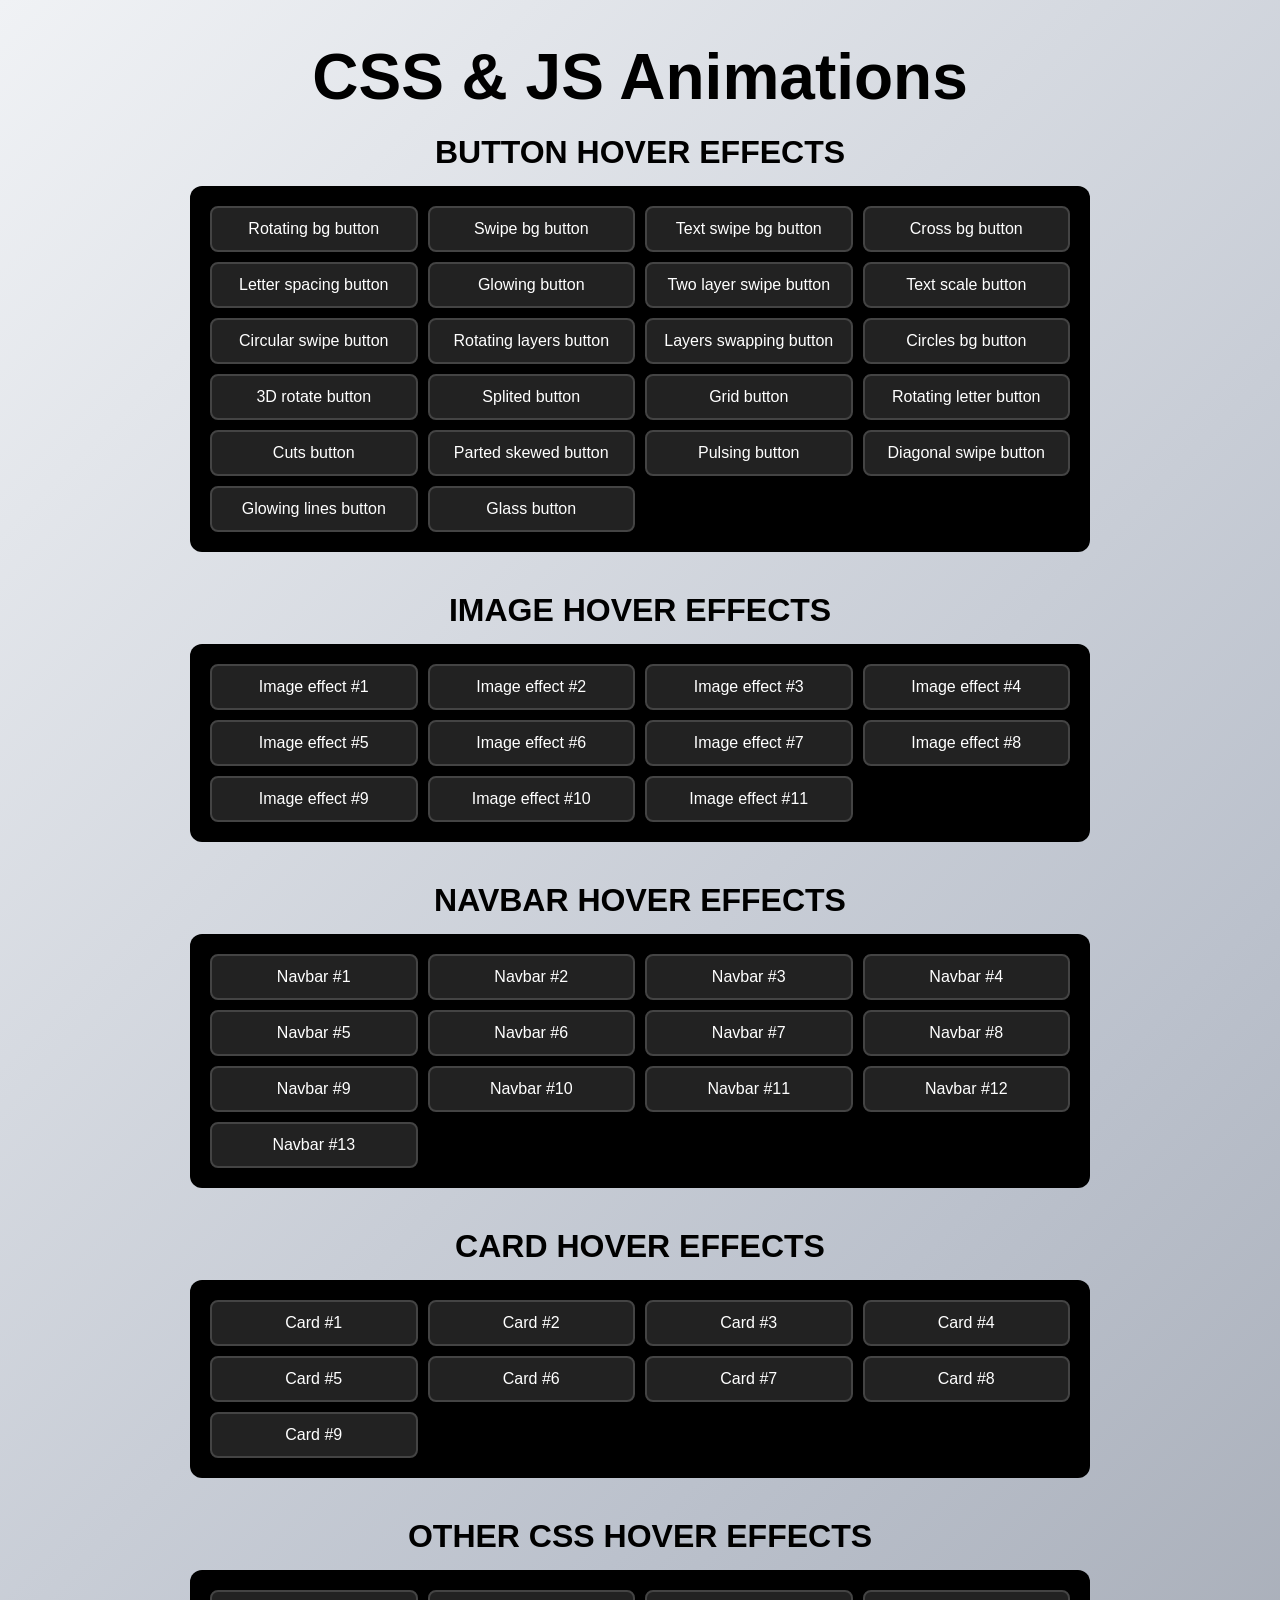
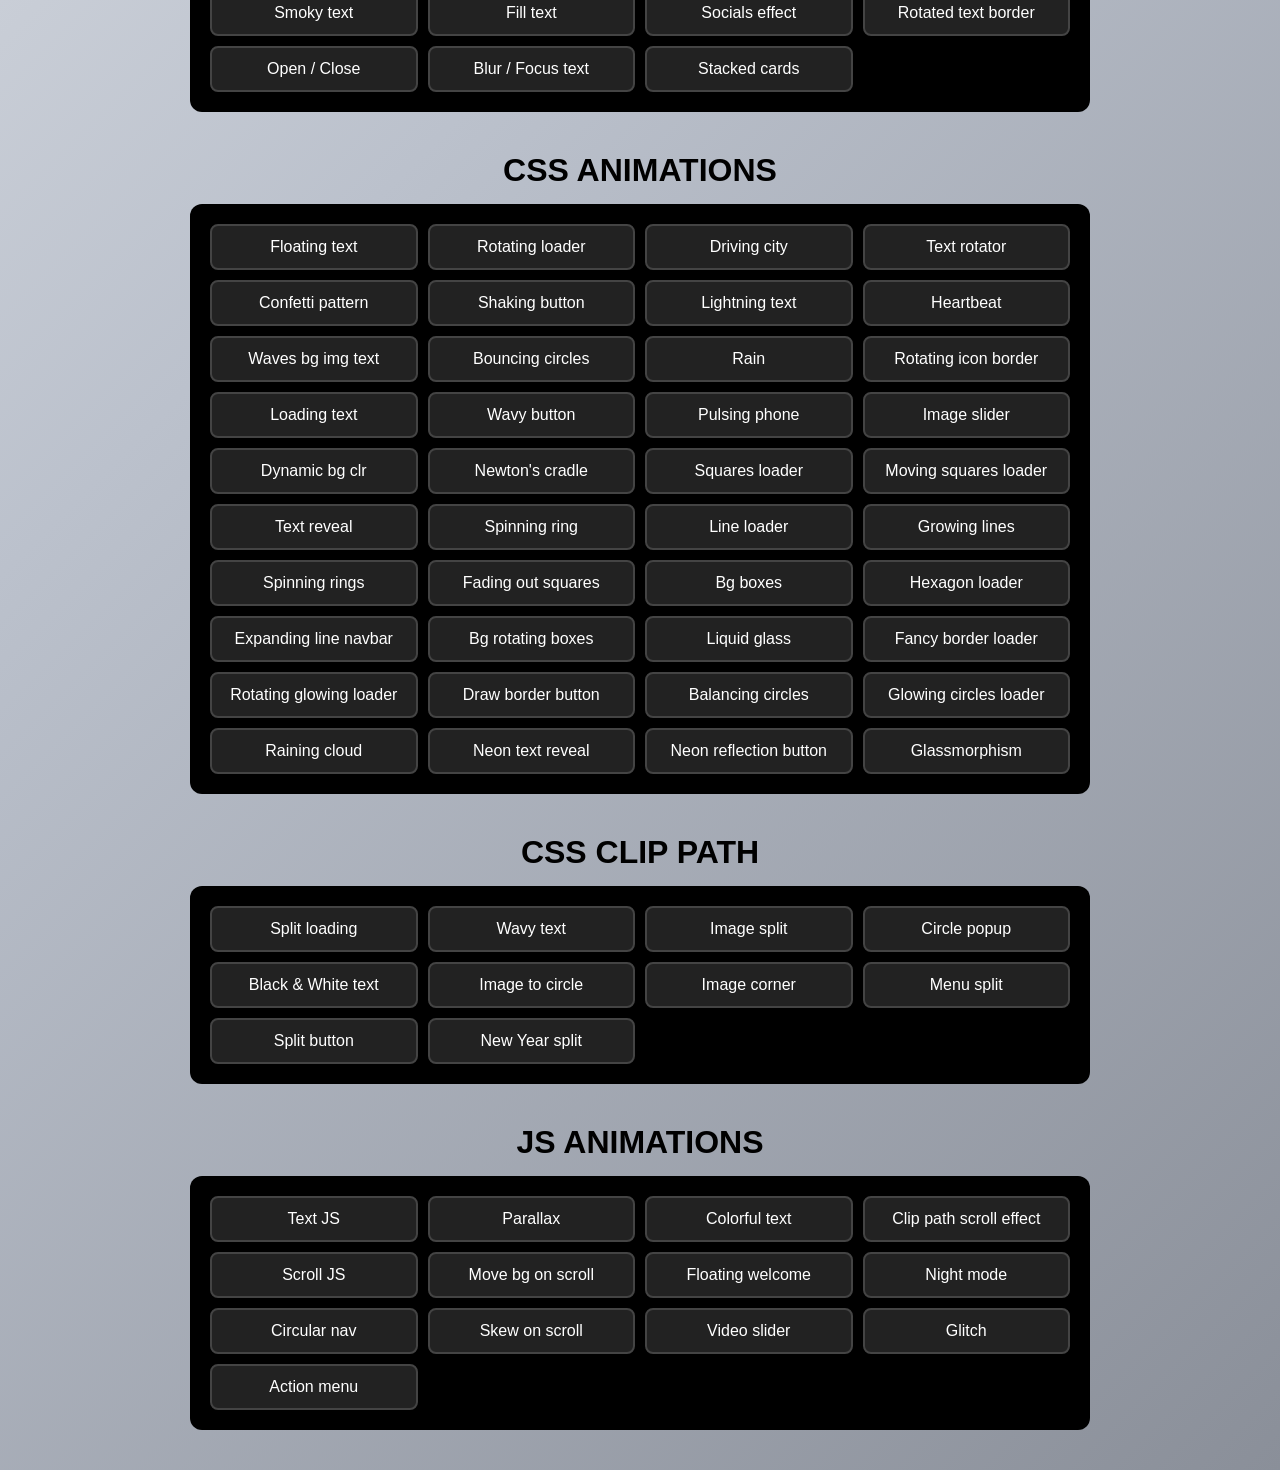
==== commit 4d2f994b: "Add action menu feature with HTML, CSS, and JavaScript" ====
--- a/index.html
+++ b/index.html
@@ -441,6 +441,9 @@
           <li class="grid-item">
             <a href="glitch" class="btn">Glitch</a>
           </li>
+          <li class="grid-item">
+            <a href="action-menu" class="btn">Action menu</a>
+          </li>
         </ul>
       </section>
     </div>
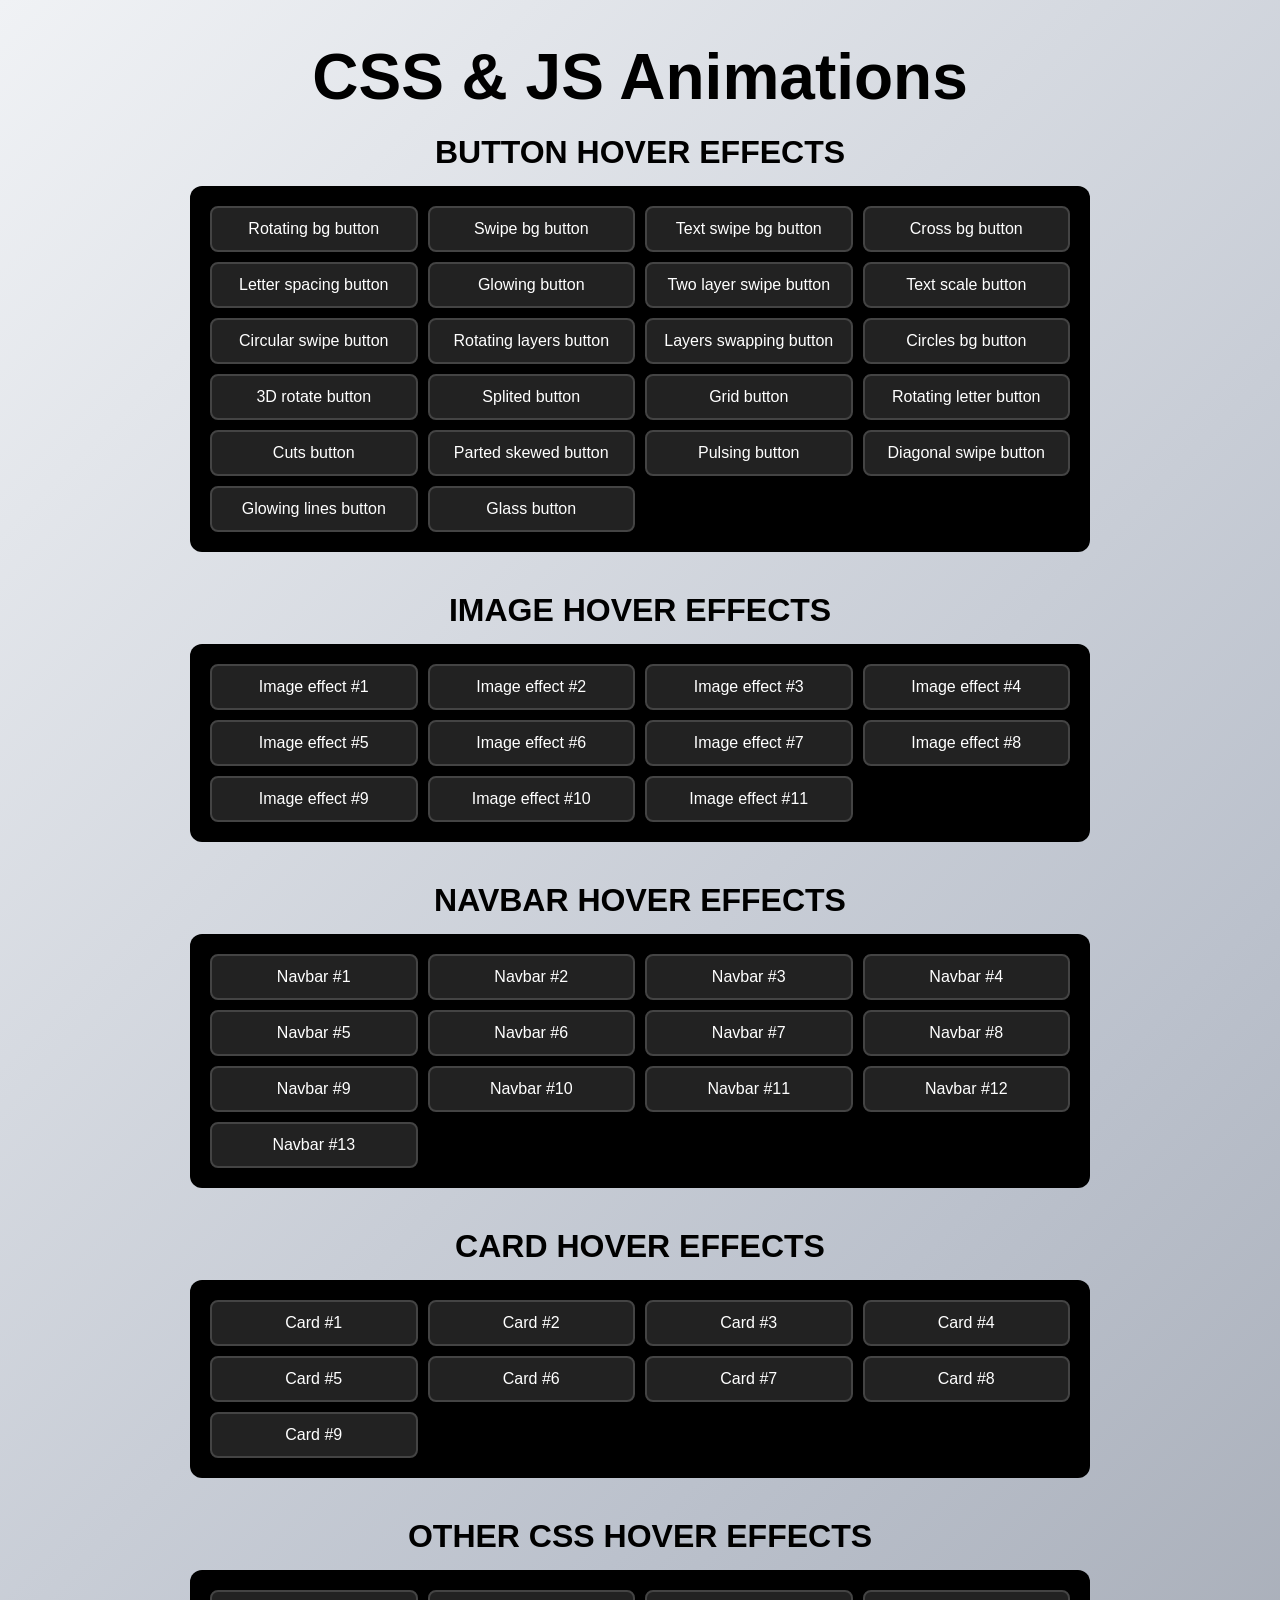
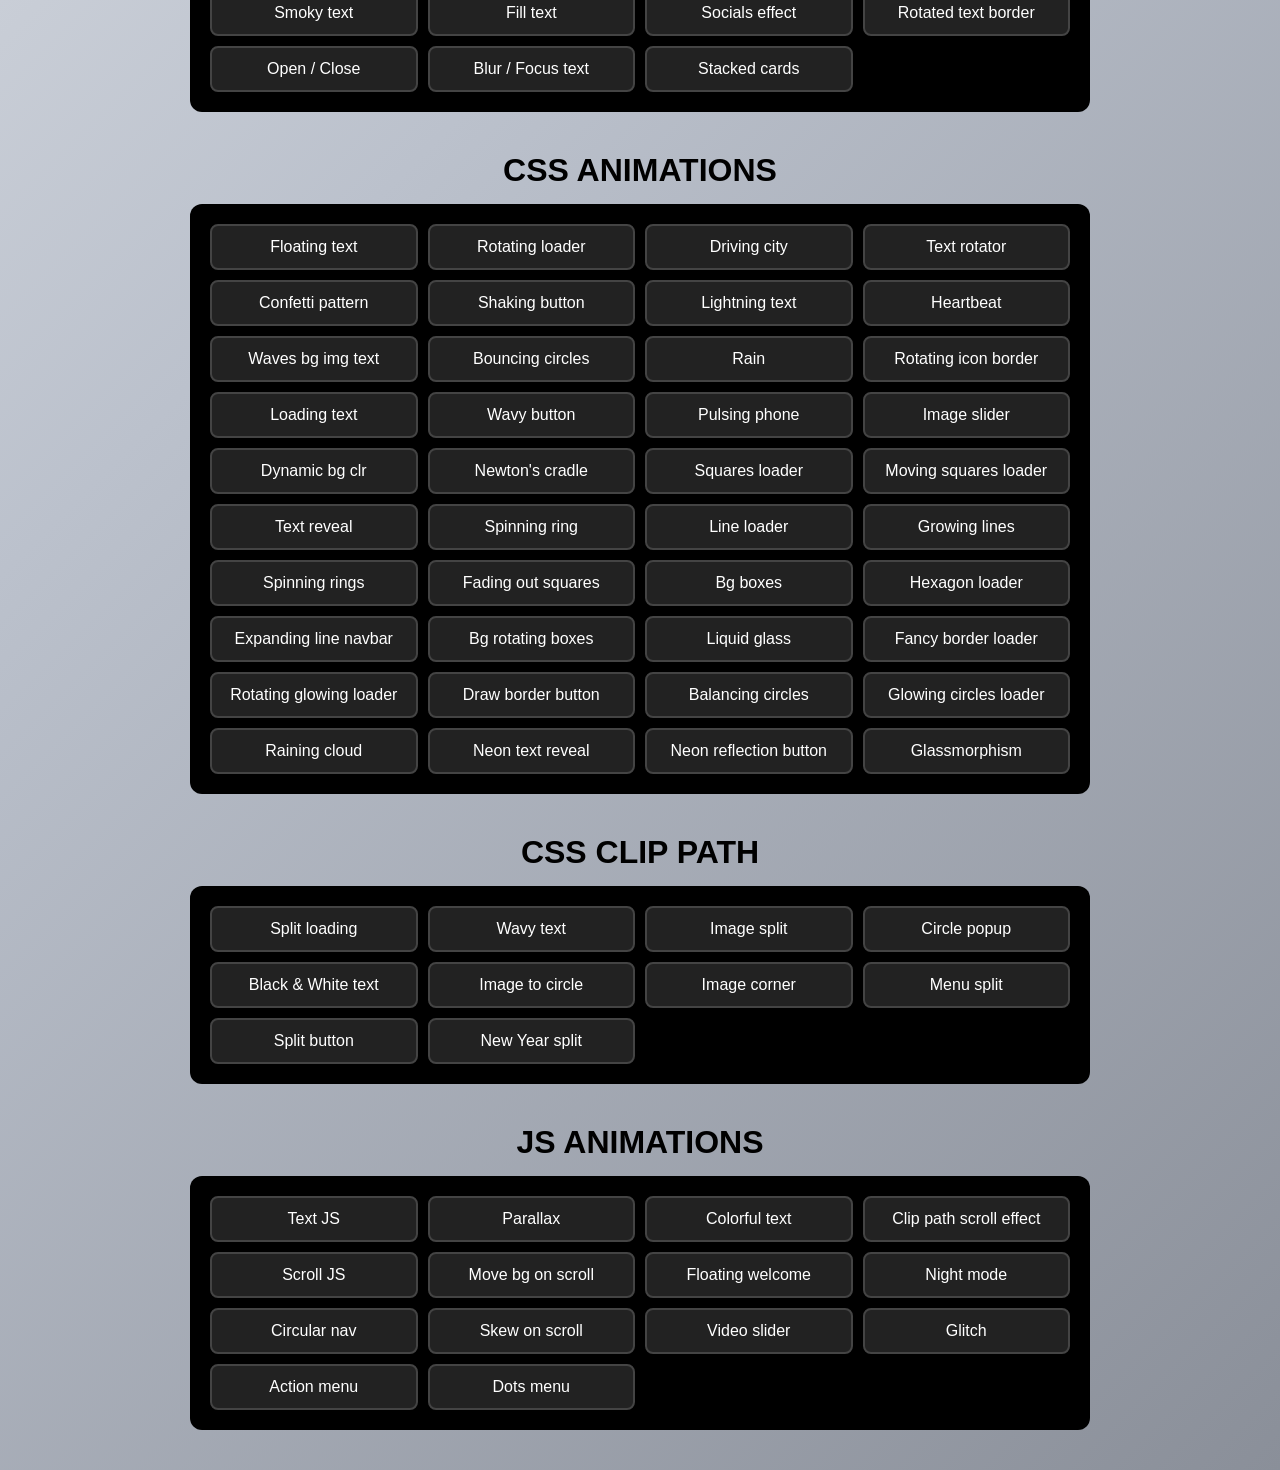
==== commit a0363509: "Add dots menu feature with HTML, CSS, and JavaScript" ====
--- a/index.html
+++ b/index.html
@@ -444,6 +444,9 @@
           <li class="grid-item">
             <a href="action-menu" class="btn">Action menu</a>
           </li>
+          <li class="grid-item">
+            <a href="dots-menu" class="btn">Dots menu</a>
+          </li>
         </ul>
       </section>
     </div>
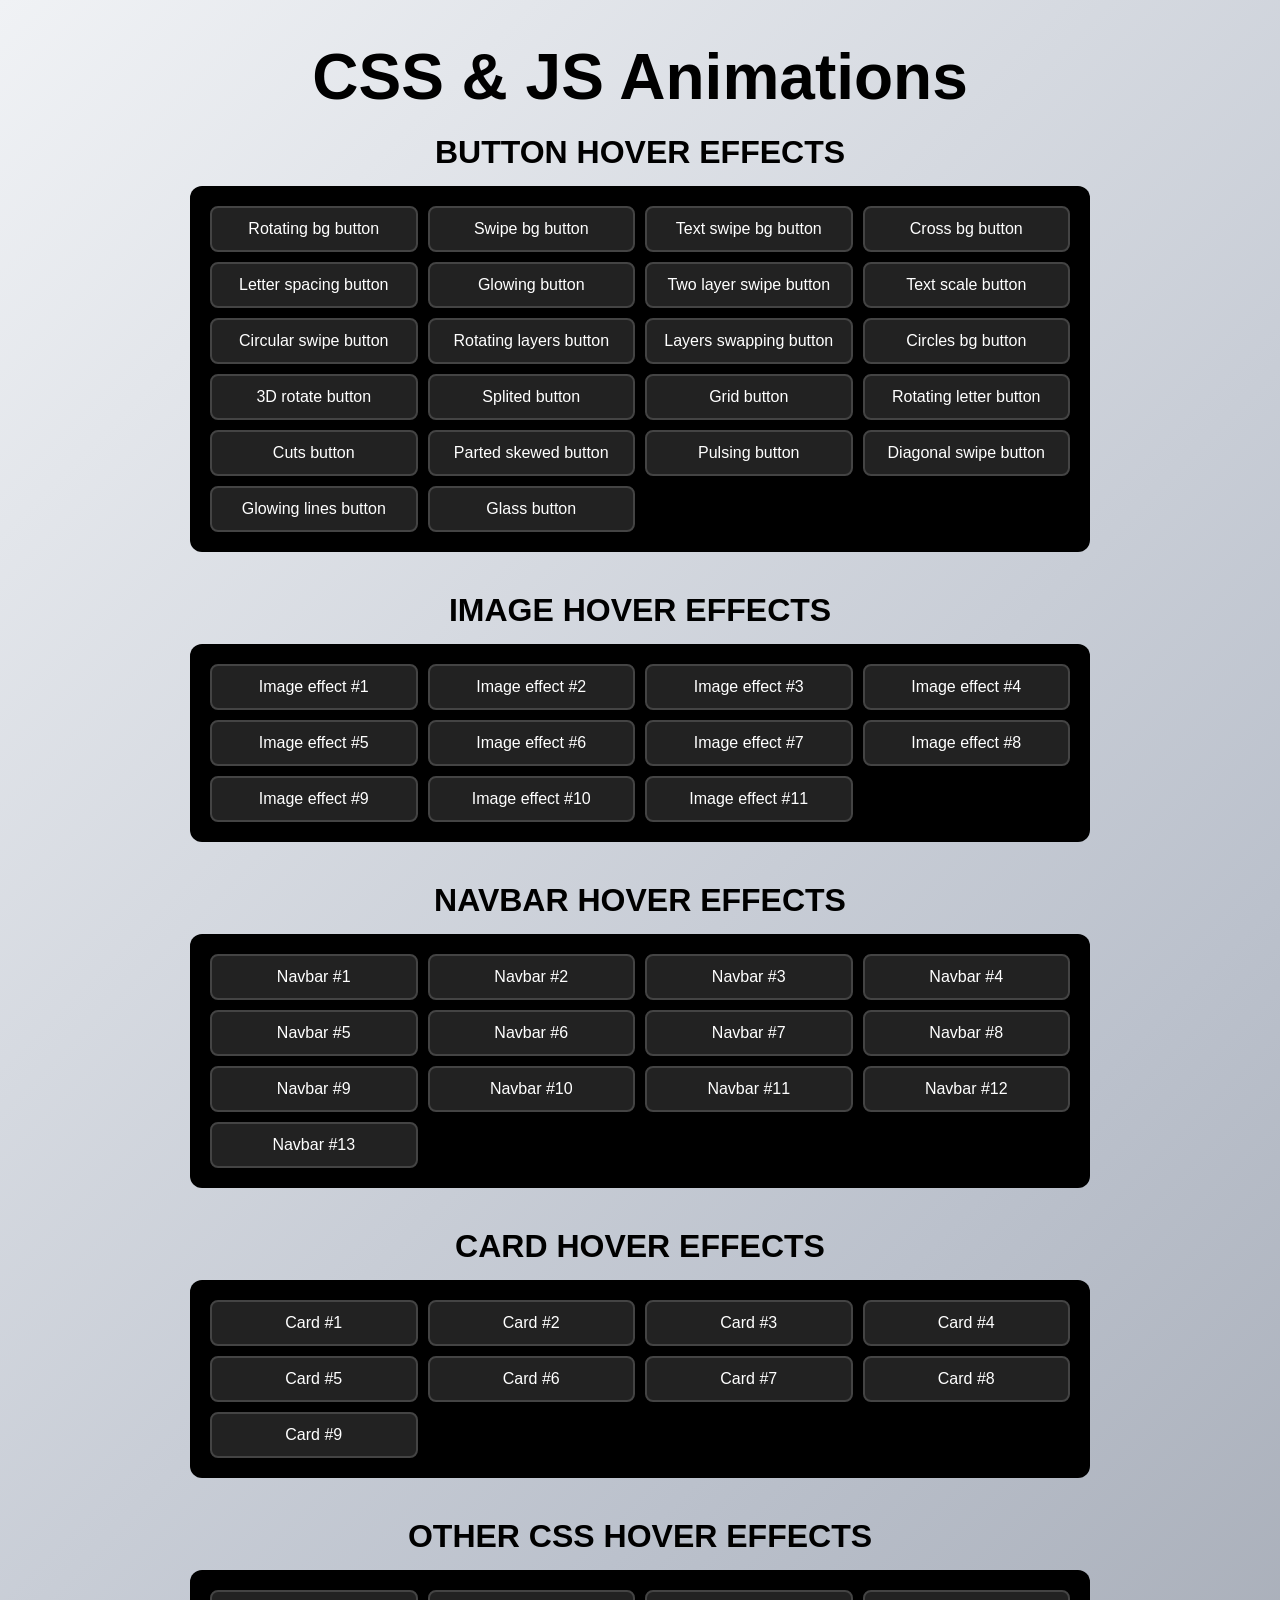
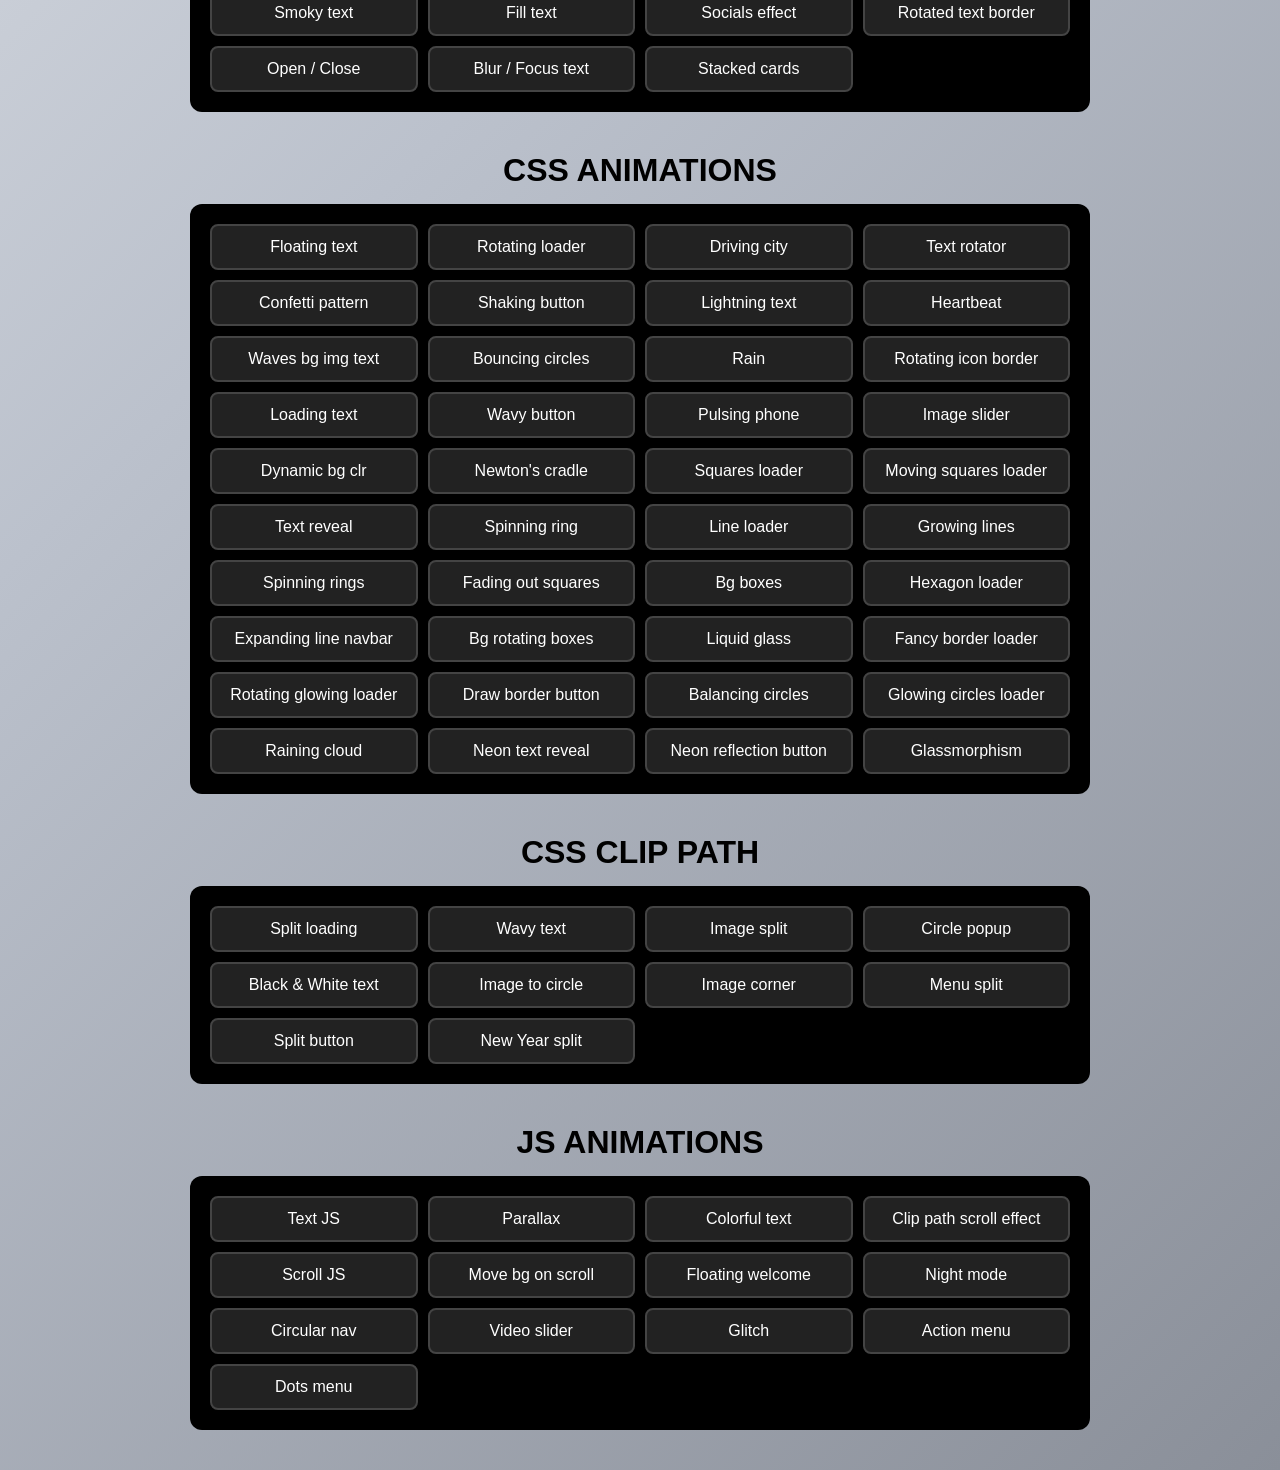
==== commit 32461c26: "Remove skew on scroll link from navigation in index.html" ====
--- a/index.html
+++ b/index.html
@@ -433,9 +433,6 @@
             <a href="circular-nav" class="btn">Circular nav</a>
           </li>
           <li class="grid-item">
-            <a href="skew-scroll" class="btn">Skew on scroll</a>
-          </li>
-          <li class="grid-item">
             <a href="video-slider" class="btn">Video slider</a>
           </li>
           <li class="grid-item">
